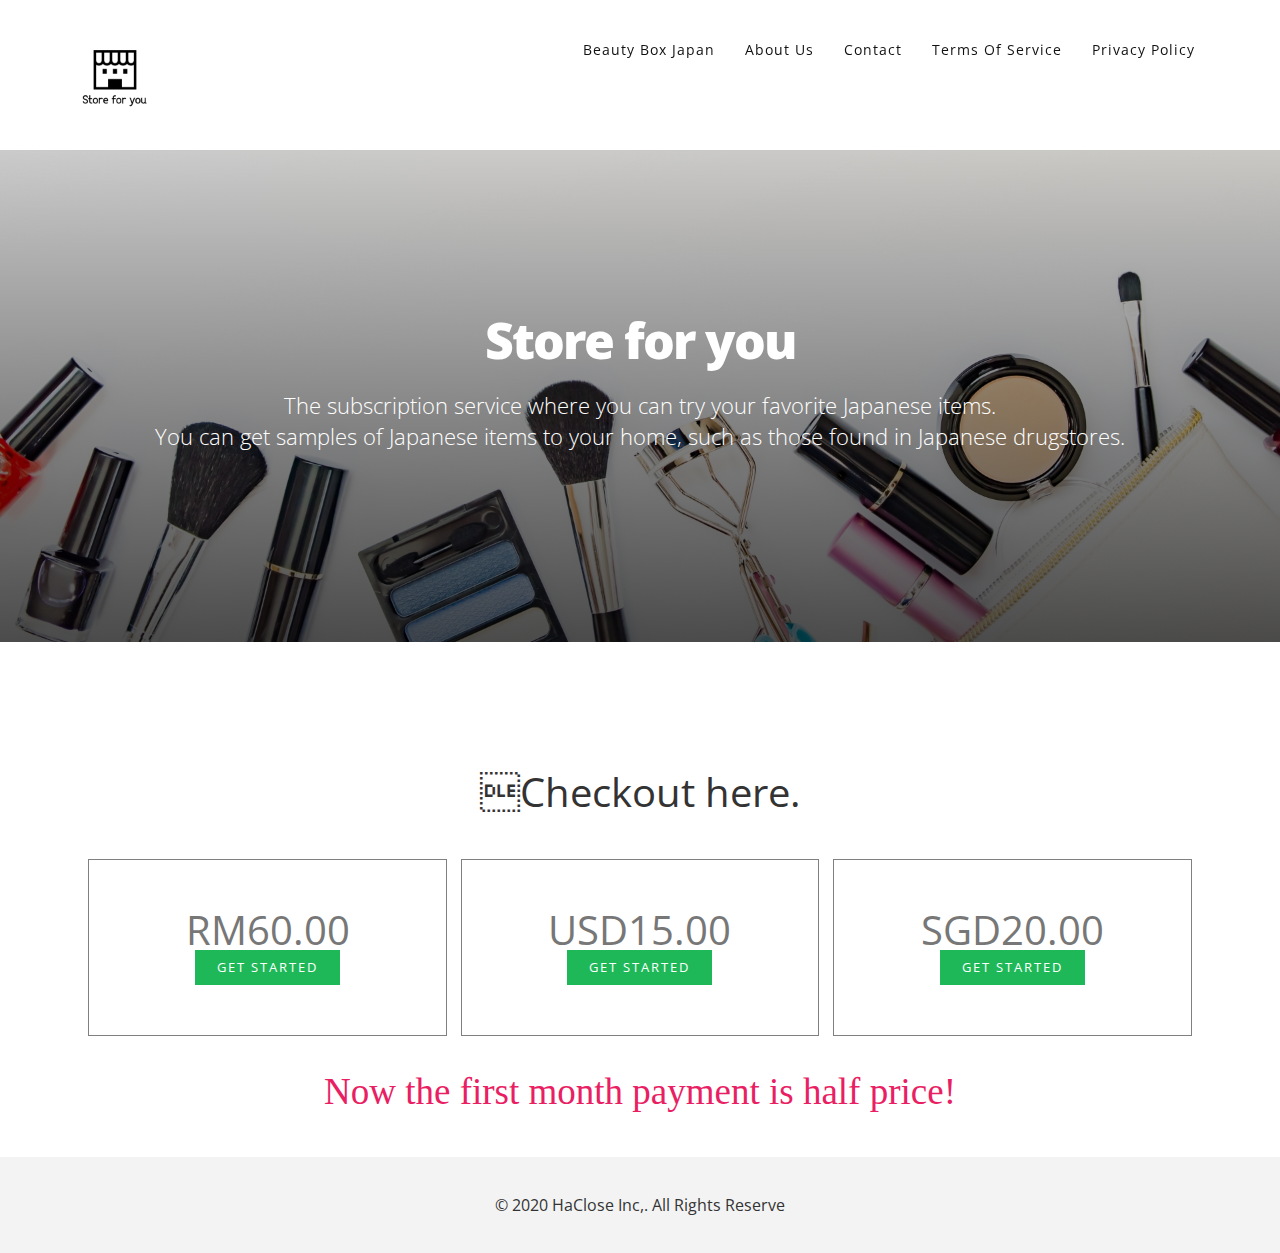
==== checkout.html @ b48dc279 "checkout.php リネームならびに不要な決済ロジック削除" ====
<!DOCTYPE html>
<html lang="en">
<head>
<meta charset="utf-8">
<title>Store for you</title>
<link rel="icon" href="images/favicon.ico" sizes="16x16">
<meta name="viewport" content="width=device-width, initial-scale=1">
<meta name="description" content="You can get samples of Japanese items you want on Store fo you monthly! We send the Japanese items, skincare , cosmetics, hair care and so on. You can start at only USD15.00. Please try!!">
<meta name="keywords" content="store for you, subscription, cosme, skin care, hair care, Japan">
<link href="css/bootstrap.min.css" rel="stylesheet" type="text/css" media="all" />
<link href="https://fonts.googleapis.com/css?family=Open%20Sans:300,400,500,600,700" rel="stylesheet" type="text/css">
<link rel="stylesheet" href="css/animate.css">
<!-- Resource style -->
<link rel="stylesheet" href="css/owl.carousel.css">
<link rel="stylesheet" href="css/owl.theme.css">
<link rel="stylesheet" href="css/ionicons.min.css">
<!-- Resource style -->
<link href="css/style.css" rel="stylesheet" type="text/css" media="all" />
<!-- Jquery and Js Plugins -->
<script type="text/javascript" src="js/jquery-2.1.1.js"></script>
<script type="text/javascript" src="js/bootstrap.min.js"></script>

<script type="text/javascript" src="js/plugins.js"></script>
<script type="text/javascript" src="js/menu.js"></script>
<script type="text/javascript" src="js/custom.js"></script>
<script src="js/jquery.subscribe.js"></script>
<script src="https://checkout.stripe.com/checkout.js"></script>

<!-- Global site tag (gtag.js) - Google Analytics -->
<script async src="https://www.googletagmanager.com/gtag/js?id=UA-109698036-4"></script>
<script>
  window.dataLayer = window.dataLayer || [];
  function gtag(){dataLayer.push(arguments);}
  gtag('js', new Date());

  gtag('config', 'UA-109698036-4');
</script>

<meta name="google-site-verification" content="akNF8z-DyNMWfZE3L6vnqFJsAGn_zvRTWECIG881DR4" />

</head>
<body>
<div class="wrapper">
  <div class="container">
    <nav class="navbar navbar-default navbar-fixed-top">
      <div class="container">
        <!-- Brand and toggle get grouped for better mobile display -->
        <div class="navbar-header page-scroll">
          <button type="button" class="navbar-toggle" data-toggle="collapse" data-target="#bs-example-navbar-collapse-1" aria-expanded="false"> <span class="sr-only">Toggle navigation</span> <span class="icon-bar"></span> <span class="icon-bar"></span> <span class="icon-bar"></span> </button>
          <a class="navbar-brand page-scroll" href="https://store4ufm.com/"><img id="mayu-logo" src="images/storeforyou_logo.jpg" width="90" height="90" alt="storeforyou" /></a> </div>
        <!-- Collect the nav links, forms, and other content for toggling -->
        <div class="collapse navbar-collapse navbar-right" id="bs-example-navbar-collapse-1">
          <ul class="nav navbar-nav">
            <li><a class="page-scroll" href="https://www.beautyboxjapan.com/">Beauty Box Japan</a></li>
            <li><a class="page-scroll" href="https://www.beautyboxjapan.com/about/">about us</a></li>
            <li><a class="page-scroll" href="https://www.beautyboxjapan.com/contact-us/">Contact</a></li>
            <li><a class="page-scroll" href="https://www.beautyboxjapan.com/store-for-you-terms-of-service/">Terms of service</a></li>
            <li><a class="page-scroll" href="https://www.beautyboxjapan.com/privacy-policy/">Privacy Policy</a></li>
          </ul>
        </div>
      </div>
    </nav>
    <!-- /.navbar-collapse -->
  </div>
  <!-- /.container-fluid -->
  <div class="main app form" id="main"><!-- Main Section-->
    <div class="hero-section">
      <!-- Tester List -->
      <!-- Subscribe Form -->
      <div class="cta-sub no-color" id="purchase">
        <div class="container">
          <div class="cta-inner">
            <div class="form wow fadeInUp" data-wow-delay="0.3s">
              <h1>
                Store for you
              </h1>
              <p>
                The subscription service where you can try your favorite Japanese items.<br>
                You can get samples of Japanese items to your home, such as those found in Japanese drugstores.
              </p>
            </div>
          </div>
        </div>
      </div>
    </div>
      <div class="content-area">
        <ul class="list-three-price">
          <h3 class="section-title">
            Checkout here.
          </h3>
          <li class="pricing">
            <h4>
              RM60.00
            </h4>
            <div class="join">
              <button class="btn btn-primary btn-action btn-fill checkout" value="myr" onclick="gtag('event', 'conversion', {'event_category': 'click', 'event_label': 'myr subscription', 'value': '0'});">Get Started</button>
            </div>
          </li>
          <li class="pricing">
            <h4>
              USD15.00
            </h4>
            <div class="join">
              <button class="btn btn-primary btn-action btn-fill checkout"  value="usd" onclick="gtag('event', 'conversion', {'event_category': 'click', 'event_label': 'usd subscription', 'value': '0'});">Get Started</button>
            </div>
          </li>
          <li class="pricing">
            <h4>
              SGD20.00
            </h4>
            <div class="join">
              <button class="btn btn-primary btn-action btn-fill checkout"  value="sgd"  onclick="gtag('event', 'conversion', {'event_category': 'click', 'event_label': 'sgd subscription', 'value': '0'});">Get Started</button>
            </div>
          </li>
        </ul>
        <div class="campaign">
          Now the first month payment is half price!
        </div>
      </div>

      </div>

      <!-- <a id="back-top" class="back-to-top page-scroll" href="#main"> <i class="ion-ios-arrow-thin-up"></i> </a>-->
  </div>
    <!-- Scroll To Top Ends-->
  <div class="footer">
    <ul class="copyright">
      © 2020 HaClose Inc,. All Rights Reserve
    </ul>
  </div>

  </div> <!-- Main Section -->
</div>
<!-- Wrapper-->
<!-- Checkout start -->
<script>

  const checkoutButtons = document.getElementsByClassName('checkout');
  let currency = [];
  let amount = [];
  let postCurrency;

  for (let i = 0; i < checkoutButtons.length; i++) {

    currency[i] = checkoutButtons[i].value;

    switch (currency[i]) {
      case 'myr':
        amount[i] = 6000;
        break;
      case 'usd':
        amount[i] = 1500;
        break;
      case 'sgd':
        amount[i] = 2000;
        break;
    }

    var handler = StripeCheckout.configure({
      key: 'pk_test_3LYqp76Baj0Z7WuetsAQEJFc',
      image: 'https://stripe.com/img/documentation/checkout/marketplace.png',
      locale: 'en',
      token: function(token) {
      // Prevent user from leaving page
      window.onbeforeunload = function() {
        return "";
      };

      // Dynamically create a form element to submit the results
      // to your backend server
      var form = document.createElement("form");
      form.setAttribute('method', "POST");
      form.setAttribute('action', "start_subscription.php");

      // Add the token ID as a hidden field to the form
      var inputToken = document.createElement("input");
      inputToken.setAttribute('type', "hidden");
      inputToken.setAttribute('name', "stripeToken");
      inputToken.setAttribute('value', token.id);
      form.appendChild(inputToken);

      // Add the email as a hidden field to the form
      var inputEmail = document.createElement("input");
      inputEmail.setAttribute('type', "hidden");
      inputEmail.setAttribute('name', "stripeEmail");
      inputEmail.setAttribute('value', token.email);
      form.appendChild(inputEmail);

      var inputCurrency = document.createElement("input");
      inputCurrency.setAttribute('type', "hidden");
      inputCurrency.setAttribute('name', "stripeCurrency");
      inputCurrency.setAttribute('value', postCurrency);
      form.appendChild(inputCurrency);

      // Finally, submit the form
      document.body.appendChild(form);

      // Artificial 1 second delay for testing
      setTimeout(function() {
        window.onbeforeunload = null;
        form.submit();
      }, 1000);
      }
    });

    checkoutButtons[i].addEventListener('click',function(e) {
      // Open Checkout with further options
      handler.open({
        name: 'Store for you',
        description: 'Subscription Service',
        panelLabel:'GET STARTED',
        currency:currency[i],
        shippingAddress:true,
        amount: amount[i]
      });
      postCurrency = currency[i];
      e.preventDefault();
    });
  }

// Close Checkout on page navigation
window.addEventListener('popstate', function() {
	handler.close();
});
</script>
<!-- Checkout end -->
</body>
</html>
---- css/style.css ----
/*

Theme Name: iLnad
Author: designstub
Author URI: http://www.designstub.com
*/



/*--------------
 * Table of Contents
--------------*/

/*-----------------
1. Reset.css
2. Helper Classes
3. Home page banner
4. Pitch Section
5. Features Section
6. Review
7. Pricing
8. Subscribe form
9. Media Queries
------------------*/


/*----- 1. Reset.css -----*/


html, body, div, span, applet, object, iframe,
h1, h2, h3, h4, h5, h6, p, blockquote, pre,
a, abbr, acronym, address, big, cite, code,
del, dfn, em, img, ins, kbd, q, s, samp,
small, strike, strong, sub, sup, tt, var,
b, u, i, center,
dl, dt, dd, ol, ul, li,
fieldset, form, label, legend,
table, caption, tbody, tfoot, thead, tr, th, td,
article, aside, canvas, details, embed,
figure, figcaption, footer, header, hgroup,
menu, nav, output, ruby, section, summary,
time, mark, audio, video {
	margin: 0;
	padding: 0;
	border: 0;
	font-size: 100%;
	font: inherit;
	vertical-align: baseline;
}
/* HTML5 display-role reset for older browsers */
article, aside, details, figcaption, figure,
footer, header, hgroup, menu, nav, section {
	display: block;
}
body {
	line-height: 1;
}
ol, ul {
	list-style: none;
}
blockquote, q {
	quotes: none;
}
blockquote:before, blockquote:after,
q:before, q:after {
	content: '';
	content: none;
}
table {
	border-collapse: collapse;
	border-spacing: 0;
}


/* --- Common Styles ---*/

h1 {
  font-size: 16px;
}

/*----- Helper Classes -----*/

html * {
  -webkit-font-smoothing: antialiased;
  -moz-osx-font-smoothing: grayscale;
}


*, *:after, *:before {
  -webkit-box-sizing: border-box;
  -moz-box-sizing: border-box;
  box-sizing: border-box;
}
/*
::-webkit-scrollbar {
	display: none;
}
*/
h1, h2, h3, h4, h5, h6 {
  font-family: Open Sans;
}

p {
	font-family: Open Sans;
}

::-moz-selection {
    color: #FFFFFF;
    background: #1eb858;
}

::selection {
    color: #FFFFFF;
    background: #1eb858;
}

.nopadding {
	padding: 0;
}

.custompadding {
	padding-left: 5px;
	padding-right: 5px;
}

.no-margin {
	margin-right: 0;
	margin-left: 0;
}

.underline {
	display: inline;
	border-bottom: 3px solid #111;
	padding-bottom: 0;
}

.after-line {
	height: 3px;
	width: 100px;
	background: #001CFF;
	margin-top: -10px;
	-webkit-transition: 0.5s;
	-moz-transition: 0.5s;
	transition: 0.5s;
}

.sup-title {
	display: inline-block;
	font-size: 1em;
	padding: 4px;
	text-transform: uppercase;
	font-weight: bold;
	color: #FFFFFF;
	background: #000000;
	margin: 0 0 20px 0;
}

#loading {
   width: 100%;
   height: 100%;
   top: 0px;
   left: 0px;
   position: fixed;
   opacity: 1;
   background-color: #F2F2F2;
   z-index: 9999;
   text-align: center;
}

#loading-image {
	display: inline;
    top: 40%;
    position: relative;
  z-index: 9999;
}

.logo {
  margin: 0 auto;
	padding: 0px 0px;
	z-index: 111;
}

.logo:hover, .logo:focus {
	text-decoration: none;
	color: #FFF;
}



/* ------ Navbar Styling Starts ----- */


.navbar {
	font-size: 14px;
  font-family: Open Sans;
	font-weight: 400;
	text-transform: capitalize;
	padding-top: 25px;
	letter-spacing: 1px;
	height: 80px;
	-webkit-transition: all 0.6s;
	-moz-transition: all 0.6s;
	-o-transition: all 0.6s;
	transition: all 0.6s;
	-webkit-backface-visibility: hidden;
}

.navbar-default {
  transition: all 0.6s ease;
	border-color: transparent;
  background-color: transparent;
}

.navbar-default .navbar-toggle {
  border-radius: 0px;
  border-color: transparent;
}

.navbar-default .navbar-toggle:hover {
  background-color: transparent;
}

.navbar-default .navbar-toggle:focus {
  background-color: transparent;
}

.navbar-default .navbar-toggle .icon-bar {
  background-color: #111111;
}

.navbar-default .navbar-brand .navbar-toggle .collapsed {
    padding: 4px 6px;
    font-size: 14px;
    color: #111111;
  }

.navbar-default .navbar-brand {
	padding-top: 5px;
	color: #111111;
	-webkit-transition: 200ms;
	-moz-transition: 200ms;
	-o-transition: 200ms;
	transition: 200ms;
}

.navbar-default .navbar-brand:hover {
  transition: 1s;
}

.navbar-default .navbar-nav > li > a {
  color: #111111;
  -webkit-transition: all 0.5s;
	-moz-transition: all 0.5;
  transition: all 0.5s;
}

.navbar-default .navbar-nav > li > a:hover {
  color: #A1A1A1;
}

.navbar-default .navbar-nav > .active > a {
  background: transparent;
  color: #222222;
  }


.navbar-default .navbar-nav > .active > a:hover {
    background: transparent;
    color: #333333;
}

.navbar-default .navbar-nav > .active > a:focus {
	background: transparent;
  color: #111111;
}

.navbar-default .navbar-collapse {
	border-color: transparent;
  background-color: transparent;
}

.navbar-default .navbar-nav .open .dropdown-toggle {
  color: #111111;
}

.navbar-default .nav-white > li > a {
	color: #FFFFFF;
}

.navbar-default .nav-white > li > a:hover {
	color: #999999;
}

.navbar-default .navbar-brand.nav-white {
	padding-top: 15px;
	color: #FFFFFF;
	font-size: 21px;
	letter-spacing: 1px;
	-webkit-transition: 200ms;
	-moz-transition: 200ms;
	-o-transition: 200ms;
	transition: 200ms;
}

/*---------- Media Queries ---------*/

@media only screen and (max-width: 767px) {

	.navbar {
		padding-top: 5px;
		height: 60px;
	}

  .navbar-default {
    border: 0px;
    background-color: transparent;
  }

	.navbar-default .navbar-collapse {
		text-align: center;
		border-color: transparent;
	  background-color: #FFFFFF;
	}

  .navbar-default .navbar-collapse {
    border: 0;
    border-color: transparent;
  }

  .navbar-default .navbar-nav > li> a {
    color: #222222;
		margin-top: 10px;
  }

	.navbar-default .navbar-nav > li> a:hover {
		color: #222222;
	}

  .navbar-default .navbar-brand {
    color: #FFFFFF;
		padding: 16px 15px !important;
  }

	.navbar-default .navbar-brand.nav-white {
		color: #FFFFFF;
	}

  .navbar-default .navbar-toggle .icon-bar {
    background-color: #111111;
  }
}

@media only screen and (min-width: 240px) {


.navbar.past-main {
	font-size: 14px;
	padding-top: 5px;
	height: 60px;
	background-color: rgba(255, 255, 255, 0.99);
	-webkit-transition: all 0.6s;
	-moz-transition: all 0.6s;
	-o-transition: all 0.6s;
	transition: all 0.6s;
}

.navbar-default.past-main .navbar-brand {
	color: #111111;
}

.navbar-default.past-main .navbar-toggle .icon-bar {
	background-color: #111111;
}

.navbar-default.past-main .navbar-nav > li > a {
  color: #222222;
  -webkit-transition: color 0.5s;
  transition: color 0.5s;
}

.navbar-default.past-main .navbar-nav > li > a:hover {
  color: #111111;
}

.navbar-default.past-main .navbar-nav > .active > a {
  background: transparent;
  color: #5924EC;
  }


.navbar-default.past-main .navbar-nav > .active > a:hover {
    background: transparent;
    color: #222222;
}

.navbar-default.past-main .navbar-nav > .active > a:focus {
	background: transparent;
  color: #222222;
}

}

.navbar-default .nav-white .navbar-toggle .icon-bar {
	background-color: #FFFFFF;
}

.navbar-default.past-main .nav-white .navbar-toggle .icon-bar {
	background-color: #111111;
}

/* ------------------------------------------------------
-------------- Main Section Styling Starts --------------
--------------------------------------------------------*/


#main {
  height: 100%;
}


/* ----- Hero Section Styling Starts ----- */

.hero-section {
	height: 100%;
	background: #FFFFFF;
	padding: 150px 0 0 0;
}

.hero-content {
	padding: 100px 0 100px 0;
	overflow: hidden;
}

.hero-content h1 {
	font-size: 34px;
	font-weight: 400;
	color: #262626;
	line-height: 1.2;
	letter-spacing: -1px;
	margin: 0 0 20px 0;
}

.hero-content p {
	font-family: Open Sans;
	font-size: 14px;
	color: #A1A1A1;
	font-weight: 400;
	line-height: 1.5;
	margin: 0 0 25px 0;
}


.btn-action {
 font-family: Open Sans;
 background-color: #1eb858;
 border: 1px solid #1eb858;
 border-radius: 0;
 color: #FFFFFF;
 font-size: 13px;
 font-weight: 400;
 letter-spacing: 2px;
 line-height: 1;
 padding: 10px 21px;
 text-transform: uppercase;
 outline: none;
 -webkit-transition: 200ms;
 -moz-transition: 200ms;
 -o-transition: 200ms;
 transition: 200ms;
}

.btn-action:hover, .btn-action:focus,
.btn-action:active, .btn-action:active:focus {
 background: transparent;
 outline: none;
 color: #1eb858;
 background: transparent;
 border-color: #1eb858;
}


.product .btn-action {
 background-color: transparent;
 border: 1px solid #82714a;
 color: #82714a;
}

.product .btn-action:hover, .product  .btn-action:focus {
 background: #92714A;
 color: #FFFFFF;
 border-color: #82714A;
}


/* ----------- App Home ---------*/

.software .hero-section {
	padding: 100px 0 0 0;
	background: #F9F9F9;
}

.software .hero-content h1 {
	font-size: 34px;
	font-weight: 600;
	color: #444444;
	margin: 0 0 20px 0;
}


.software .btn-action {
font-family: Arial;
 background-color: #3f51b5;
 border: 1px solid #3f51b5;
 border-radius: 50px;
 color: #FFFFFF;
 font-size: 13px;
 font-weight: 600;
 letter-spacing: 2px;
 line-height: 1;
 padding: 12px 24px;
 text-transform: uppercase;
 outline: none;
 -webkit-transition: 200ms;
 -moz-transition: 200ms;
 -o-transition: 200ms;
 transition: 200ms;
}

.software .btn-action:hover, .software .btn-action:focus,
.software .btn-action:active, .software .btn-action:active:focus {
 background: transparent;
 outline: none;
 color: #3f51b5;
 background: transparent;
 border-color: #3f51b5;
}

.software .hero-section img {
	margin: 0 auto;
}



/*---------------- Form Home Styling ------------------- */

.form .hero-section {
	background: #ffffff;
	background-size: cover;
	padding: 150px 0 0 0;
}

.form .hero-content {
	padding: 50px 0 50px 0;
	overflow: hidden;
}

.form img {
	margin: 0 auto;
}


.form .hero-content h1 {
	font-size: 34px;
	font-weight: 700;
	color: #222222;
	line-height: 1.2;
	letter-spacing: -1px;
	margin: 0 0 20px 0;
}

.form .hero-content p {
	font-family: Open Sans;
	font-size: 14px;
	color: #A1A1A1;
	font-weight: 400;
	line-height: 1.5;
	margin: 0 0 25px 0;
}

.form .sub-form {
	padding: 30px 0 0 0;
	text-align: left;
}


.form .subscribe-form .submit-button {
  font-size: 0.9em;
  height: 40px;
  border: 2px solid;
  border-radius: 0 5px 5px 0;
  margin: 0;
  padding: 0 25px 0 25px;
	border-color: #1eb858;
  background-color: #1eb858;
  color: #FFFFFF;
	box-shadow: 0 0 1px transparent;
  outline: none;
	-webkit-transition: 500ms;
	-moz-transition: 500ms;
	transition: 500ms;
}

.form .subscribe-form .submit-button:hover {
  border-color: #1a9e4c;
    background-color: #1a9e4c;
  -webkit-transition: 500ms;
	-moz-transition: 500ms;
  transition: 500ms;
}

.form .btn-action {
	background: #1eb858;
	border-color: #1eb858;
	color: #FFFFFF;
}

.form .btn-action:hover {
	background: transparent;
	border-color: #1eb858;
	color: #1eb858;
}


/*-----------------------------------------------------
-------------- Image Bg Styling Starts ----------------
------------------------------------------------------*/


.image-bg .hero-section {
	background: linear-gradient(to right, rgba(0, 0, 0, 0.5), rgba(0, 0, 0, 0.2)), url(../images/brand-image.jpg) no-repeat center center;
	background-size: cover;
	padding: 150px 0 100px 0;
}

.image-bg .hero-content h1 {
	font-weight: 600;
	color: #FFFFFF;
}

.image-bg .hero-content p {
	color: #FFFFFF;
}

/* ------------ Signup Hero Section ------------ */

.signup .hero-section {
	background: linear-gradient(to right, rgba(0, 0, 0, 0.9), rgba(0, 0, 0, 0.7)), url(../images/app_bg.jpg) no-repeat center center;
	background-size: cover;
	padding: 150px 0 100px 0;
}

.signup .hero-content {
	padding: 50px 0 100px 0;
}

.signup .hero-content h1 {
	font-size: 34px;
	font-weight: 600;
	color: #FFFFFF;
	line-height: 1.2;
	letter-spacing: 0;
}

.signup .hero-content p {
	color: #FFFFFF;
}

.signup-form {
	padding: 25px 25px 30px 25px;
	background: #1eb858;
	-moz-border-radius: 0 0 4px 4px; -webkit-border-radius: 0 0 4px 4px; border-radius: 0 0 4px 4px;
	text-align: left;
}

.signup-form h1 {
	font-weight: 600;
	font-size: 24px;
	color: #FFFFFF;
	letter-spacing: 0;
	line-height: 1.4;
	text-transform: capitalize;
	text-align: center;
	margin: 20px 0 30px 0;
}

.signup-form form textarea {
	height: 100px;
}

.signup-form form .input-error {
	border-color: #19b9e7;
}

.signup-form p {
	font-family: Open Sans;
	font-size: 12px;
	color: #DDDDDD;
	margin: 25px 0 10px 0;
}

.form-group {
	margin-bottom: 20px;
}


.signup .btn-action.btn-round {
	background: #1eb858;
	border-color: #1eb858;
	color: #FFFFFF;
	font-size: 15px;
	padding: 12px 24px;
	font-weight: 600;
	text-transform: capitalize;
	border: 2px solid #1eb858;
	border-radius: 30px;
}

.signup .btn-action.btn-round:hover, .signup .btn-action.btn-round:focus {
	background: transparent;
	color: #1eb858;
	border-color: #1eb858;
}


.signup .btn-action {
	background: #1eb858;
	border-color: #1eb858;
	color: #FFFFFF;
}

.signup .btn-action:hover {
	background: transparent;
	border-color: #1eb858;
	color: #1eb858;
}



input[type="text"],
textarea,
textarea.form-control {
	height: 45px;
    margin: 0;
    padding: 0 20px;
    vertical-align: middle;
    background: #F8F8F8;
    border: 1px solid #DDDDDD;
    font-family: 'Open Sans', sans-serif;
    font-size: 16px;
    font-weight: 300;
    line-height: 50px;
    color: #888888;
    -moz-border-radius: 0; -webkit-border-radius: 0; border-radius: 0;
    -moz-box-shadow: none; -webkit-box-shadow: none; box-shadow: none;
    -o-transition: all .3s; -moz-transition: all .3s; -webkit-transition: all .3s; -ms-transition: all .3s; transition: all .3s;
}

textarea,
textarea.form-control {
	padding-top: 10px;
	padding-bottom: 10px;
	line-height: 30px;
}

input[type="text"]:focus,
textarea:focus,
textarea.form-control:focus {
	outline: 0;
	background: #FFFFFF;
    border: 1px solid #111;
    -moz-box-shadow: none; -webkit-box-shadow: none; box-shadow: none;
}

input[type="text"]:-moz-placeholder, textarea:-moz-placeholder, textarea.form-control:-moz-placeholder { color: #888; }
input[type="text"]:-ms-input-placeholder, textarea:-ms-input-placeholder, textarea.form-control:-ms-input-placeholder { color: #888; }
input[type="text"]::-webkit-input-placeholder, textarea::-webkit-input-placeholder, textarea.form-control::-webkit-input-placeholder { color: #888; }



.signup-form button.btn {
	height: 45px;
    margin: 0;
    padding: 0 20px;
    vertical-align: middle;
    background: #111111;
    border: 0;
    font-family: 'Open Sans', sans-serif;
    font-size: 16px;
    font-weight: 400;
    line-height: 45px;
    color: #FFFFFF;
		text-transform: uppercase;
    -moz-border-radius: 4px; -webkit-border-radius: 4px; border-radius: 4px;
    text-shadow: none;
    -moz-box-shadow: none; -webkit-box-shadow: none; box-shadow: none;
    -o-transition: all .3s; -moz-transition: all .3s; -webkit-transition: all .3s; -ms-transition: all .3s; transition: all .3s;
}

.signup-form button.btn:hover {
	 opacity: 0.6; color: #FFFFFF;
 }

.signup-form button.btn:active {
	 outline: 0;
	 opacity: 0.6;
	 color: #FFFFFF;
	 -moz-box-shadow: none;
	 -webkit-box-shadow: none;
	 box-shadow: none;
 }

.signup-form button.btn:focus {
	outline: 0;
	opacity: 0.6;
	background: #19b9e7;
	color: #fff;
}

.signup-form button.btn:active:focus, button.btn.active:focus {
	outline: 0;
	opacity: 0.6;
	background: #19b9e7;
	color: #fff;
}

@media only screen and (max-width: 991px) {
	.signup-form {
		max-width: 500px;
		margin: 0 auto;
	}
}


/*-------------------------------------------------------
---------------- Slider Section Styling -----------------
--------------------------------------------------------*/

.slider-pro .sp-slide {
	background: #222222;
}

.slider-pro h2.sp-layer {
	font-size: 44px !important;
	color: #111111;
	font-weight: bold;
	letter-spacing: -1px;
	line-height: 1.3;
	text-align: left;
}

.slider-pro p.sp-layer {
	font-size: 16px;
	color: #A1A1A1;
	line-height: 1.4;
}

.slider-pro a {
	text-decoration: none;
	color: #444444;
	-webkit-transition: 0.5s !important;
	-moz-transition: 0.5s !important;
	transition: 0.5s !important;
}

.slider-pro .link-color {
	text-decoration: none;
	color: #111;
	-webkit-transition: 0.5s !important;
	-moz-transition: 0.5s !important;
	transition: 0.5s !important;
}

.slider-pro a:hover {
	color: #999999;
}



@media only screen and (max-width: 768px) {

	.slider-pro h2.sp-layer {
		font-size: 34px !important;

	}
}


/* -----------------------------------------------------
--------------- App Home Styling starts ----------------
--------------------------------------------------------*/


.app .hero-section {
	padding: 50px 0 0 0;
}

.app .hero-content {
	padding: 100px 0 0 0;
}

.app img {
	margin: 0 auto;
}


.app-info h1 {
  font-size: 34px;
  font-weight: 600;
  color: #404040;
  margin-top: 30px !important;
}

.app-info h4 {
  font-family: Open Sans;
  font-size: 16px;
  font-weight: 300;
  color:  #3C4B5D;
	line-height: 1.4;
  margin-top: 20px;
}

.app-info i {
	margin-top: 15px;
	display: inline-block;
}

.app-info span {
  font-family: Open Sans;
  font-size: 12px;
  font-weight: 400;
  color: #222222;
}

.app-info .ion {
  font-size: 1em;
  color: #ff8000;
}

.download-buttons {
  margin-top: 25px;
  margin-bottom: 25px;
}

.download-buttons img {
	margin-left: 5px;
	margin-right: 5px;
}


.app .btn-action {
	color: #FFFFFF;
	background: #1eb858;
	border-color: #1eb858;
}

.app .btn-action:hover {
	color: #1eb858;
	background: transparent;
	border-color: #1eb858;
}



/*----------------------------------------------------
-------------- Split Home Coming Soon ----------------
-----------------------------------------------------*/


.cs-main .left-section {
		background-color: #F2F2F2;
		position: absolute;
    left: 0;
		right: 0;
		top: 0;
		bottom: 0;
    width: 50%;
		height: 100%;
		overflow: hidden;
    z-index: 1;
}

.cs-main .right-section {
    position: absolute;
    right: 0;
    top: 0;
    bottom: 0;
		padding: 0 20px 0 20px;
		width: 50%;
		height: 100%;
    background: #FFFFFF;
    z-index: 99;
    overflow: hidden;
    overflow-y: auto;
}

.cs-main .hero-section {
	padding: 120px 0 0 0;
	background: #FFFFFF !important;
}

.cs-main .hero-content {
	padding: 50px 0 0 0;
}

.cs-main .app-info h1 {
	font-weight: 600;
	font-size: 42px;
}

.cs-main .left-section {
	background: linear-gradient(rgba(0, 0, 0, 0), rgba(0, 0, 0, 0)), url(../images/split-bg.jpg) no-repeat center center;
	background-size: cover;
}


@media only screen and (max-width : 801px) {

	 .cs-main .right-section{
			position: relative;
			width: 100%;
	}

	.cs-main .hero-section {
		padding: 50px 0 0 0;
	}


	 .cs-main .left-section{
			position: relative;
			width: 100%;
			min-height: 100vh;
	}
}




/*-------------------------------------------------
----------- About Section Styling Starts ----------
--------------------------------------------------*/

.about {
	padding: 100px 0 100px 0;
	background: #F1F1F1;
}

.about-content {
	max-width: 800px;
	margin: 0 auto;
}

.about-content h2 {
	font-family: 'Josefin Sans';
	font-size: 24px;
	line-height: 1.2;
	color: #111111;
}

.about-content h3 {
	font-family: 'Josefin Sans';
	font-size: 21px;
	font-weight: bold;
	line-height: 1;
	letter-spacing: 1px;
	text-transform: capitalize;
	color: #111111;
	margin: 50px 0 0 0;
}



/* ----- Client Sectiion Styling ----- */

.client-section {
	background-color: #1eb858;
	padding: 5px 0 0 0;
}

.clients .single {
	padding: 25px 0 25px 0;
}

.clients .single img {
	-webkit-filter: grayscale(100%);
    filter: grayscale(100%);
		opacity: 0.6;
}


/*----------------------------------------------------
----------- Pitch Section Styling Starts ----------
-----------------------------------------------------*/


.pitch {
	padding: 100px 0 100px 0;
	background: #F2F2F2;
}

.pitch-intro {
	max-width: 600px;
	margin: 0 auto;
	padding: 0 0 100px 0;
}

.pitch-intro h1 {
	font-size: 37px;
	font-weight: 900;
	line-height: 1.2;
	letter-spacing: -2px;
	color: #454545;
	margin: 0 0 30px 0;
}


.pitch-intro p {
	font-family: 'Open Sans';
	font-size: 14px;
	line-height: 1.5;
	color: #A1A1A1;
	letter-spacing: 0;
}

.pitch-icon {
	margin: 0 0 10px 0;
	background: #1eb858;
	width: 60px;
	height: 60px;
	display: inline-block;
	border-radius: 50%;
}

.pitch-icon i {
	font-size: 34px;
	color: #FFFFFF;
	position: absolute;
	left: 0;
	right: 0;
	top: 13px;
}

.pitch-content {
	padding: 10px 0 50px 0;
}

.pitch-content h1 {
	font-size: 21px;
	font-weight: 600;
	line-height: 1.2;
	letter-spacing: 0;
	color: #454545;
	margin: 0 0 10px 0;
}

.pitch-content p {
	font-family: 'Open Sans';
	font-size: 14px;
	line-height: 1.5;
	color: #A1A1A1;
	letter-spacing: 0;
}

/*----------------------------------------------------
----------- Features Icon Styling Starts -------------
-----------------------------------------------------*/

.icon-features {
	padding: 100px 0 0 0;
}

.icon-features-intro {
	padding: 0 0 50px 0;
}

.icon-features-intro h1 {
	font-size: 34px;
	font-weight: 600;
	letter-spacing: -1px;
	margin: 0 0 10px 0;
	text-align: center;
}

.icon-features-intro p {
	font-size: 16px;
	color: #A1A1A1;
	text-align: center;
	margin: 0 0 30px 0;
}

.f-single {
	position: relative;
	padding: 10px 0 80px 0;
}

.f-icon i {
	font-size: 54px;
	font-weight: bold;
	position: absolute;
	left: 0;
}

.f-content {
	padding-left: 80px;
}

.f-content h2 {
	font-size: 21px;
	font-weight: 400;
	margin: 0 0 10px 0;
}

.f-content p {
	font-family: 'Open Sans';
	font-size: 14px;
	font-weight: 300;
	color: #4D4D4D;
	line-height: 1.5;
	text-align: left;
}



/*----------------------------------------------------
----------- Features Section Styling Starts ----------
-----------------------------------------------------*/


.features {
	padding: 25px 0 25px 0;
}

.features-inner {
	width: 100%;
}

.features .features-list {
	padding: 20px 0 0 0;
	text-align: center;
}

.features .features-list h1 {
	font-size: 26px;
	font-weight: 400;
	line-height: 1;
	color: #222222;
	margin: 0 0 30px 0;
}

.features .features-list ul {
	list-style-type: circle;
	padding-left: 20px;
	text-align: center;
}


.features .features-list ul li {
	display: block;
	margin: 0 0 15px 0;
	font-family: 'Josefin Sans';
	font-size: 16px;
	line-height: 1.2;
	color: #A1A1A1;
}

/* ----- App Features List ----- */

.software .features {
	padding: 100px 0 100px 0;
}

.software .features .features-list h1 {
	font-size: 26px;
	font-weight: 600;
	letter-spacing: -1px;
	line-height: 1.2;
	color: #222222;
	margin: 20px 0 20px 0;
}

.software .features-list p {
	margin: 0 0 25px 0;
	font-family: 'Josefin Sans';
	font-size: 18px;
	line-height: 1.2;
	color: #A1A1A1;
}

.software .features .features-list ul {
	list-style-type: disc;
	padding-left: 20px;
}


.software .features .features-list ul li {
	font-family: Open Sans;
	display: block;
	font-size: 13px;
	margin: 0 0 15px 0;
	color: #A1A1A1;
}


/* --------------- Feature Sub ------------ */

.feature-sub .sub-inner h1 {
	font-size: 27px;
	font-weight: 500;
	line-height: 1.5;
	color: #FFFFFF;
	margin: 0 0 30px 0;
}

.feature-sub .sub-inner .btn-action {
	color: #FFFFFF;
	background: #1eb858;
	border-color: #1eb858;
}

.feature-sub .sub-inner .btn-action:hover {
	color: #1eb858;
	background: transparent;
	border-color: #1eb858;
}

.feature-sub {
	background: linear-gradient(to right, rgba(0, 0, 0, 0.2), rgba(0, 0, 0, 0.6)), url(../images/brand-image.jpg) no-repeat center center;
	background-size: cover;
	padding: 150px 0 150px 0;
}

.sub-inner {
	padding:0 10% 0 10%;
	text-align:center;
	float: left;
}

/* --------- App Features Sub ------- */


.software .feature-sub {
	background: linear-gradient(to right, rgba(0, 0, 0, 0.1), rgba(0, 0, 0, 0.99)), url(../images/app_bg1.jpg);
	background-repeat: no-repeat;
	background-position: center;
	background-size: cover;
	padding: 150px 0 150px 0;
}

.software .feature-sub .sub-inner h1 {
	font-family: 'Josefin Sans';
	font-size: 34px;
	font-weight: 300;
	line-height: 1.1;
	color: #FFF;
	margin: 0 0 30px 0;
}


/*  --------------------------------------------------
------------- Reviews Section Styling ----------------
-----------------------------------------------------*/

.app-features {
	background: #FFFFFF;
	padding: 100px 0 100px 0;
}

.app-features h1 {
	font-size: 37px;
	font-weight: 900;
	margin: 0 0 10px 0;
}

.app-features p {
	font-size: 16px;
	font-weight: 400;
	color: #A1A1A1;
	line-height: 1.4;
	margin: 10px 0 50px 0;
}


.app-features img {
	 margin: 0 auto;
}

.app-features .features-left, .app-features .features-right {
	padding: 50px 0 0 0;
}

.app-features .icon {
	margin-top: 10px;
	margin-bottom: 20px;
}

.app-features .icon i {
	font-size: 72px;
	color: #1eb858;
}


.app-features .feature-single {
	margin-left: 0;
	margin-bottom: 50px;
}


.app-features .feature-single h1 {
	font-size: 15px;
	font-weight: 600;
	color: #222222;
	margin: 0 0 10px 0;
	letter-spacing: 1px;
	text-transform:uppercase;
}

.app-features .feature-single p {
	font-size: 14px;
	color: #A1A1A1;
	line-height: 1.4;
	margin: 10px 0 0 0;
}


/*-------------------------------------------------------
------------- Split Features Section Styling ------------
--------------------------------------------------------*/

.split-features {
	background: #F9F9F9;
	padding: 50px 0 50px 0;
	overflow: hidden;
}

.signup .split-features {
	background: #F2F2F2;
}

.split-image img {
	margin: 0 auto;
}

.split-content {
	padding: 20px;
	text-align: center;
}

.split-content h1 {
	font-size: 37px;
	font-weight: 900;
	letter-spacing: -2px;
	margin: 0 0 20px 0;
}

.split-content p {
	font-size: 16px;
	line-height: 1.4;
	color: #A1A1A1;
	letter-spacing: 0;
}

.split-content ul {
	list-style-type: disc;
	display: inline-block;
	margin: 30px 0 0 0;
}

.split-content ul li {
	font-family: Open Sans;
	font-size: 16px;
	letter-spacing: 0;
	margin-bottom: 15px;
	margin-left: 15px;
	color: #A1A1A1;
}

.split-features2 {
	background: #FFFFFF;
	padding: 50px 0 50px 0;
	overflow: hidden;
}

.second {
padding: 120px 10px 50px 350px;
}

/*  --------------------------------------------------
------------- Reviews Section Styling ----------------
-----------------------------------------------------*/

.review-section {
	padding: 150px 0 150px 0;
	text-align: center;
	background: #F4F4F4;
}


.reviews {
  width: 100%;
}


.review-single img {
  width:80px;
	height:80px;
}

.review-text h3 {
	font-family: Open Sans;
  font-size: 16px;
	font-weight: 300;
	letter-spacing: 0;
	line-height: 1.5;
  color: #000000;
}

.review-text .ion {
	display: inline-block;
	margin-top: 20px;
  font-size: 14px;
  color: #ff8000;
}

.review-text p {
  font-family: Open Sans;
  font-size: 14px;
	font-weight: 300;
  padding: 20px 10px 20px 10px;
	letter-spacing: 1px;
	line-height: 1.5;
  color: #A1A1A1;
}




/*  --------------------------------------------------
------------- Pricing Section Styling ----------------
-----------------------------------------------------*/


.pricing {
	padding: 50px 0 50px 0;
	width: 30%;
  display: inline-grid;
  text-align: center;
  border: solid 0.5px gray;
  margin: 17px;
}

.pricing-content {
	padding: 60px 0 0 0;
	text-align: center;
}

.pricing h1 {
	font-size: 28px;
	font-weight: 400;
	letter-spacing: -1px;
	line-height: 1.2;
}

.pricing h4 {
	font-size: 40px;
	font-weight: 400;
	color: #777;
}

.pricing p {
	font-family: 'Open Sans';
	font-size: 14px;
	font-weight: 400;
	color: #444444;
	line-height: 1.4;
}

.pricing .btn-buy {
	padding: 40px 0 20px 0;
}

.pricing .btn-buy img {
	display: inline;
}

.pricing .price-tag h2 {
	font-family: 'Josefin Sans';
	font-size: 24px;
	font-weight: 400;
	color: #A1A1A1;
	margin: 0 0 20px 0;
}




/* ----- Pricing Tables Styling Starts ----- */

.pricing-section {
	width: 100%;
	height: 100%;
	padding-top: 100px;
	padding-bottom: 100px;
	background: #FFFFFF;
}

.pricing-intro {
	padding-bottom: 30px;
}

.pricing-intro h1 {
	font-size: 28px;
	color: #111111;
	font-weight: 600;
	line-height: 1.4;
}


.pricing-intro p {
	font-size: 15px;
	color: #303030;
	font-weight: 300;
	line-height: 1.4;
	letter-spacing: 1px;
	margin-top: 10px;
	margin-bottom: 50px;
}

.pricing-section .table-left, .pricing-section .table-right {
	padding: 20px 20px 50px 20px;
	margin: 0 auto;
	margin-bottom: 30px;
	background-color: #FFFFFF;
	box-shadow: 0px 0px 80px 0px rgba(0,0,0,.1);
	border: transparent;
	max-width: 400px;
}

.table-left .icon, .table-right .icon {
	padding: 50px 50px 40px 50px;
}

.table-left .icon, .table-right .icon {
	font-size:60px;
	margin: 0 auto;
	color:#1eb858;
}

.table-left .pricing-details span, .table-right .pricing-details span {
	display: inline-block;
	font-family: Open Sans;
	font-size: 28px;
	font-weight: 400;
	color: #808080;
	margin-bottom: 20px;
}

.table-left .pricing-details h2, .table-right .pricing-details h2 {
	font-size: 18px;
	font-weight: 600;
	color: #505050;
	margin-bottom: 30px;
}

.table-left .pricing-details p, .table-right .pricing-details p {
	font-family: Open Sans;
	font-size: 14px;
	font-weight: 300;
	color: #505050;
	letter-spacing: 1px;
	line-height: 1.4;
}

.table-left .pricing-details ul, .table-right .pricing-details ul {
	margin-top: 30px;
	margin-bottom: 50px;
}


.table-left .pricing-details li, .table-right .pricing-details li {
	font-family: Open Sans;
	font-size: 14px;
	font-weight: 400;
	color: #505050;
	line-height: 1.4;
	margin-bottom: 10px;
}

.pricing-section .table-left:hover, .pricing-section .table-right:hover {
	box-shadow: 0 0 20px 0 rgba(0, 0, 0, 0.1);
	-webkit-transition: 0.3s;
	-moz-transition: 0.3s;
	-o-transition: 0.3s;
	transition: 0.3s;
}

.pricing-section .table-left, .pricing-section .table-right {
	margin-top: 20px;
}

.pricing-section .table-center {
	margin-top: 0;
}

/* ----- Pricing Section Styling Ends ----- */




/* ----- Counter Section Styling Starts -----*/

.counter-section {
 width: 100%;
 padding-top: 50px;
 padding-bottom: 50px;
 background: #F1F1F1;
}

.counter-section h3  {
	font-size: 28px;
	font-weight: 400;
	color: #222222;
}

.counter-icon {
  padding: 15px;
}

.counter-icon i {
  font-size: 48px;
  color: #1eb858;
}

.counter-text {
	margin-top: 10px;
  margin-bottom: 20px;
}

.counter-text h4 {
  font-size: 16px;
  font-weight: 400;
  padding: 0.5em;
  color: #222222;
}

/* -------- Counter Section Styling Ends --------- */




/* ----- CTA Section Styling Starts ----- */



.cta-sub {
	padding-top: 150px;
	padding-bottom: 150px;
	background: linear-gradient(rgba(0, 0, 0, 0.2), rgba(0, 0, 0, 0.7)), url(../images/top.jpg) no-repeat bottom;
	background-size: cover;
}

.cta-inner {
	text-align:center;
	float: none;
}

.cta-sub .cta-inner h1 {
	font-size: 50px;
	color: #FFFFFF;
	font-weight: 900;
	line-height: 1.2;
	margin-top: 10px;
	margin-bottom: 0;
	letter-spacing:-2px;
}

.cta-sub .cta-inner p {
	font-family: Open Sans;
	font-size: 22px;
	color: #FFFFFF;
	font-weight: 300;
	line-height: 1.4;
	margin-top: 20px;
	margin-bottom: 40px;
}

.subscribe-form {
	text-align: left;
}
.center-form {
	text-align: center;
}

.subscribe-form .mail {
 background-color: #F9F9F9;
 border: none;
 border-radius: 5px 0 0 5px;
 outline: none;
 height: 40px;
 padding: 0 130px 0 20px;
 box-shadow: none;
 -webkit-box-sizing: content-box;
 -moz-box-sizing: content-box;
 box-sizing: content-box;
 transition: all .3s;
}


.subscribe-form input {
  color: #222222;
  font-family: Open Sans;
  padding: 0;
  font-size: 0.9em;
}

.subscribe-form .submit-button {
  font-size: 0.9em;
  height: 40px;
  border: 2px solid;
  border-radius: 0 5px 5px 0;
  margin: 0;
  padding: 0 25px 0 25px;
	border-color: #FFFFFF;
  background-color: #927f54;
  color: #FFFFFF;
	box-shadow: 0 0 1px transparent;
  outline: none;
	-webkit-transition: 500ms;
	-moz-transition: 500ms;
	transition: 500ms;
}

.subscribe-form .submit-button:hover {
  border-color: #927f54;
  -webkit-transition: 500ms;
	-moz-transition: 500ms;
  transition: 500ms;
}

.product .subscribe-form .submit-button {
	border-color: #FFFFFF;
  background-color: #927f54;
}

.product .subscribe-form .submit-button:hover {
  border-color: #927f54;
}


.error_message {
	color:#fc6e51;
	font-family: Open Sans;
	padding-bottom:15px;
	font-size:13px;
	line-height:30px;
}
#success_page {
	color:#9ce726;
	font-family: Open Sans;
	padding-bottom:10px;
	font-size:12px;
}
#success_page h3 {
	font-size:17px;
	font-weight:400px;
	color:#4ab217;
}
#success_page p {
	font-size:12px;
	font-weight:400px;
	color:#b3b3b3;
}

/* ----- CTA Section Styling Ends ----- */




/* ------- Footer Section Styling Starts ------- */


.footer {
	font-family:"Open Sans";
  background-color: #F3F3F3;
  width: 100%;
  height: 100%;
	overflow: hidden;
	padding-top: 40px;
	padding-bottom: 40px;
	margin-top: 40px;
}

.contact {
	text-align: left;
}

.contact i {
	font-size: 42px;
	color: #1eb858;
	text-align: left;
}

.contact h1 {

	font-size: 21px;
	font-weight: 400;
	color: #1eb858;
	margin: 10px 0 10px 0;
	text-align: left;
}

.contact p {

	font-size: 14px !important;
	font-weight: 400;
	color: #111111;
	line-height: 1.3;
	margin: 10px 0 20px 0 !important;
	text-align: left;
}

.contact a {

	font-size: 18px;
	font-weight: 400;
	color: #1eb858;
	text-decoration: none;
	display: inline-block;
}



.footer img {
	margin-bottom: 20px;
}

.footer-menu ul {
	list-style-type: none;
}

.footer-menu li {
	display: inline;
	line-height: 2;
	font-family: Open Sans;
	font-size: 14px;
	padding-right: 15px;
	text-transform: capitalize;
}

.footer-menu li a {
	color: #707570;
	text-decoration: none;
}

.footer p {

	font-size: 13px;
	font-weight: 400;
	color: #A1A1A1;
	line-height: 1.3;
	margin: 10px 0 30px 0;
}

.footer-text p {
font-family:"Open Sans";
font-size: 12px;
	color: #1eb858;
	font-weight: 400;
	line-height: 1.4;
	margin-top: 10px;
}


.product .footer .contact h1, .product .contact i, .product .footer .contact a, .product .footer-text p  {
	color: #927f54;
	font-family:"Open Sans";
}


/* -------------------------------------------------------
----------- Bact-to-Top Styling Starts Here --------------
---------------------------------------------------------*/


.back-to-top {
	background: rgba(30, 184, 88, 0.5);
	margin: 0;
	position: fixed;
	bottom: 30px;
	right: 30px;
	width: 35px;
	height: 35px;
	border-radius: 50%;
	z-index: 90;
	display: none;
	text-decoration: none;
	color: #0E1729;
}

.back-to-top i {
	position: relative;
	left: 13px;
	top: 8px;
	font-size: 24px;
	color: #FFFFFF;
	-webkit-transition: 200ms;
	-moz-transition: 200ms;
	-o-transition: 200ms;
	transition: 200ms;
}

.back-to-top:hover {
    background: rgba(30, 184, 88, 0.9);
    color: #FFFFFF;
}

.back-to-top:hover i {
	top: 6px;
}

.back-to-top:focus {
    color: #FFFFFF;
}


.product .back-to-top {
	background: rgba(146, 127, 84, 0.5);
}

.product .back-to-top:hover {
	background: rgba(146, 127, 84, 0.9);
}

/*----------------------------------------------------
------------- All ------------------------------------
--------------------- Media --------------------------
------------------------------- Queries --------------
-----------------------------------------------------*/

@media only screen and (min-width: 767px) {
	.logo {
	  position: absolute;
	  top: 20px;
	  left: 20px;
	}

	.hero-section {
		padding: 150px 0 100px 0;
	}

	.form .hero-section {
		padding: 150px 0 50px 0;
	}

	.form .hero-content {
		padding: 100px 0 100px 0;
		overflow: hidden;
	}

	.form .hero-content h1 {
		font-size: 54px;
	}

	.product .hero-content {
		padding: 150px 0 100px 0;
		text-align: left;
	}

	.hero-content h1 {
		font-size: 48px;
		margin: 0 0 20px 0;
	}

	.hero-content p {
		font-size: 14px;
	}

	.about-content h2 {
		font-size: 38px;
	}

	.software .hero-content h1 {
		font-size: 42px;
	}

	.image-bg .hero-content h1 {
		font-size: 54px;
	}


	.signup .hero-content h1 {
		font-size: 48px;
	}

	.features .features-list {
		padding: 100px 0 0 0;
		text-align: left;
	}

	.features .features-list ul li {
		font-size: 18px;
		display: list-item;
		text-align: left;
	}


	.software .features {
		padding: 100px 0 100px 0;
	}

	.software .features .features-list h1 {
		font-size: 34px;
	}

	.software .features .features-list {
		padding: 30px 0 0 0;
	}


	.software .features .features-list ul li {
		display: list-item;
		font-size: 14px;
		text-align: left;
	}


	.feature-sub {
		padding: 200px 0 200px 0;
	}

	.software .feature-sub .sub-inner h1 {
		font-size: 42px;
	}

	.split-content {
		padding: 120px 350px 50px 10px;
		text-align: left;
	}

	.split-content h1 {
		font-size: 37px;
	}
.second {
padding: 120px 10px 50px 350px;
}

	.pricing-content {
		text-align: left;
	}

	.cta-sub .cta-inner h1 {
		font-size: 50px;
	}

	.contact h1 {
		font-size: 19px;
	}

	.contact p {
		font-size: 13px !important;
	}

	.contact a {
		font-family:"Open Sans";
		font-size: 14px;
	}

}

@media only screen and (min-width: 767px) and (max-width: 1024px) {
	.features .features-list {
		padding: 80px 0 0 0;
	}

	.split-content {
		padding: 100px 100px 50px 50px;
		text-align: left;
	}
}


@media screen and (min-width: 400px) and (max-width: 600px) {

 .subscribe-form .mail {
   padding: 0 30px 0 20px;
   border-radius: 5px 0 0 5px;
 }

 .subscribe-form .submit-button {
   padding: 0 5px 0 5px;
   border-radius: 0 5px 5px 0;
 }
}


@media screen and (max-width: 399px) {

	.cta-sub {
		text-align: center;
	}

	.subscribe-form {
		text-align: center;
	}

 .subscribe-form .mail {
	 text-align: center;
   padding: 0 0 0 0;
   border-radius: 5px 0 0 5px;
 }

 .subscribe-form .submit-button {
   padding: 0 5px 0 5px;
   border-radius: 0 5px 5px 0;
	 margin-top: 15px;
 }

 .form .sub-form .subscribe-form {
 	text-align: left;
 }


  .form .sub-form .subscribe-form .mail {
 	 text-align: center;
    padding: 0 0 0 0;
    border-radius: 5px 0 0 5px;
  }

  .form .sub-form .subscribe-form .submit-button {
    padding: 0 5px 0 5px;
    border-radius: 0 5px 5px 0;
 	 margin-top: 15px;
  }

 .back-to-top {
	right: 10px;
}

 }

 @media only screen and (min-width: 991px) and (max-width: 1201px) {

	 .app-features .features-left, .app-features .features-right {
	 	padding: 0 0 0 0;
	 }

	 .software .features .features-list {
		 padding: 0 0 0 0;
	 }

 }

 /*----------------------------------------------------
 ----------- ogawa write -------------
 -----------------------------------------------------*/

 .content-body{
 	width: 80%;
 	margin: auto;
 }


 .section-title{
 	text-align: center;
 	font-size: 40px;
 	margin: 80px 0px 30px 0px;
 }

 .section-content{
 	line-height: 30px;
 	text-align: center;
 	margin-bottom: 55px;
 }

 .list-three-content-area{
 	width: 30%;
 	display:inline-grid;
 	margin: 16px;
 	text-align: center;
 }

 .list-four-content-area{
	 width: 70%;
	 margin: 0px auto 50px auto;
 }

 .list-four .four_content_image{
 	width:10%;
 	margin-bottom: 15px;
	float:left;
 }

.text_of_How_to{
	text-align: left;
	margin-left: 130px;
}

.item_content_area{
	width: 20%;
	display: inline-grid;
	margin: 16px;
	text-align: center;
}

.entry_form{
	text-align: center;
}

 .list-three .three_content_image{
 	width:70%;
 	margin-bottom: 10px;
 }

.campaign {
    font-size: 37px;
    text-align: center;
    margin: 14px 0px 26px 0px;
    color: #e91e63;
		line-height: 50px;
}

.number{
	background-color:#ffb107;
	color: white;
	font-family: 'Avenir','Arial Black','Arial',sans-serif;
	font-weight: bold;
	font-size: 15px;
	border-radius: 50%;
	width: 30px;
	line-height: 30px;
  -webkit-transform: translateY(-50%);
	margin: 20px auto 0px auto;
}

.product_image{
	width: 100%;
}

 .stock{
	 color: #e91e63;
	 margin-top: 10px;
 }

 .faq{
	 margin: 50px 0px;
	 line-height: 25px;
 }

 .answer{
	 margin-bottom:30px;
 }

 @media only screen and (min-width: 1024px) and (max-width: 1410px) {
	 .list-three-price {
     text-align: center;
 	}
	 .pricing {
     width: 28%;
		margin: 17px 5px 17px 5px;
 		padding: 50px 10px 50px 10px;
 	}

 }

@media only screen and (min-width: 700px) and (max-width: 1024px) {
	.list-three-content-area {
    width: 28%;
    margin: 12px;
	}
	.list-four-content-area{
	 width: 70%;
	 margin: 0px auto 50px auto;
	}

	.list-three-price{
		text-align: center;
	}

	.pricing{
    width: 30%;
		margin: 17px 5px 17px 5px;
		padding: 50px 10px 50px 10px;
	}

	.pricing h4 {
		font-size: 26px;
	}

}

@media screen and (min-width: 400px) and (max-width: 699px) {
	.list-three-content-area{
		width: 100%;
		display:inline;
	}

	.list-four-content-area {
	    width: 100%;
	    margin: 0px;
	    display: inline-grid;
	}


	.list-four .four_content_image {
    width: 40%;
    margin-bottom: 10px;
    margin-top: 30px;
	}

	.text_of_How_to {
		text-align: unset;
		margin-left: 0px;
	}

	.item_content_area{
		width: 30%;
		margin: 3px;
		display: inline-block;
		vertical-align: top;
	}

	.list-three .three_content_image {
		width: 50%;
		margin-bottom: 10px;
		margin-top: 20px;
	}

	.pricing{
		padding: 20px;
		text-align: center;
    border: solid 0.5px gray;
    margin: 30px 0px 30px 0px;
		width: 100%;
		display: block;
	}

	.pricing h4 {
    margin: 10px 0 24px 0;
	}

	.number{
		font-size: 20px;
		width: 40px;
		line-height: 40px;
	}

	.stock{
	 margin-bottom: 30px;
 }

}

@media screen and (max-width: 399px) {
	.list-three-content-area{
		width: 85%;

	}

	.list-four-content-area {
	    width: 85%;
	    margin: 0px;
	    display: inline-grid;
	}

	.list-four .four_content_image {
    width: 40%;
    margin-bottom: 10px;
    margin-top: 30px;
	}

.text_of_How_to {
	text-align: unset;
	margin-left: 0px;
}

.item_content_area{
	width: 30%;
	margin: 3px;
	display: inline-block;
	vertical-align: top;
}

	.list-three .three_content_image {
		width: 50%;
		margin-bottom: 10px;
		margin-top: 20px;
	}

	.pricing{
		padding: 0px 0px 20px 0px;
		text-align: center;
    border: solid 0px ;
    margin: 10px 0px 30px 0px;
		width: 100%;
	}

	.pricing h4 {
    margin: 10px 0 15px 0;
	}

	.campaign{
		font-size: 18px;
	}

	.number{
		font-size: 20px;
		width: 40px;
		line-height: 40px;
	}

	.stock {
    margin-bottom: 30px;
	}

}

.copyright{
	text-align: center;
}


/*---------------------------------------------------
------- Media Queries for Split Layout Ends ---------
---------------------------------------------------*/
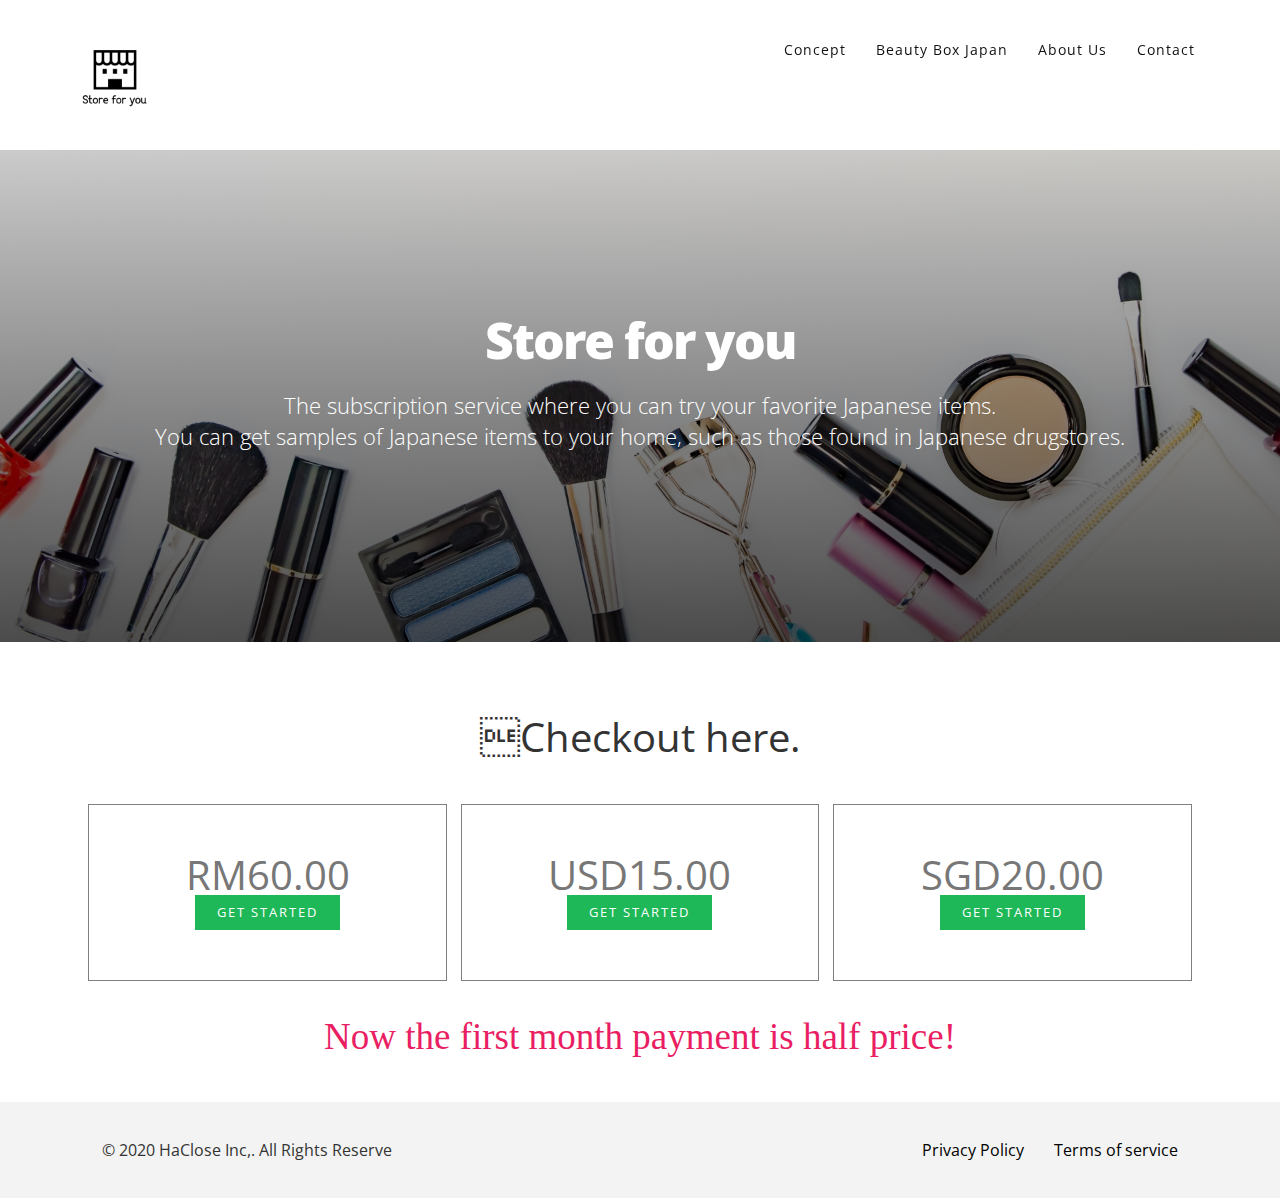
==== commit b6a072ed: "・ストライプをアナウンス ・フッターのデザイン修正 ・コンセプトとチェックアウトのメニュー直す" ====
--- a/checkout.html
+++ b/checkout.html
@@ -51,11 +51,10 @@
         <!-- Collect the nav links, forms, and other content for toggling -->
         <div class="collapse navbar-collapse navbar-right" id="bs-example-navbar-collapse-1">
           <ul class="nav navbar-nav">
+            <li><a class="page-scroll" href="https://store4ufm.com/concept">Concept</a></li>
             <li><a class="page-scroll" href="https://www.beautyboxjapan.com/">Beauty Box Japan</a></li>
             <li><a class="page-scroll" href="https://www.beautyboxjapan.com/about/">about us</a></li>
             <li><a class="page-scroll" href="https://www.beautyboxjapan.com/contact-us/">Contact</a></li>
-            <li><a class="page-scroll" href="https://www.beautyboxjapan.com/store-for-you-terms-of-service/">Terms of service</a></li>
-            <li><a class="page-scroll" href="https://www.beautyboxjapan.com/privacy-policy/">Privacy Policy</a></li>
           </ul>
         </div>
       </div>
@@ -123,11 +122,17 @@
       <!-- <a id="back-top" class="back-to-top page-scroll" href="#main"> <i class="ion-ios-arrow-thin-up"></i> </a>-->
   </div>
     <!-- Scroll To Top Ends-->
-  <div class="footer">
-    <ul class="copyright">
-      © 2020 HaClose Inc,. All Rights Reserve
-    </ul>
-  </div>
+    <div class="footer">
+      <ul>
+        <div class="footer_menue">
+          <li class="footer_contents"><a href="https://www.beautyboxjapan.com/store-for-you-terms-of-service/">Terms of service</a></li>
+          <li class="footer_contents"><a href="https://www.beautyboxjapan.com/privacy-policy/">Privacy Policy</a></li>
+        </div>
+        <li class="copyright">
+        © 2020 HaClose Inc,. All Rights Reserve
+        </li>
+      </ul>
+    </div>
 
   </div> <!-- Main Section -->
 </div>
--- a/css/style.css
+++ b/css/style.css
@@ -2252,22 +2252,31 @@
  ----------- ogawa write -------------
  -----------------------------------------------------*/
 
+a{
+	color: Black;
+}
+
  .content-body{
  	width: 80%;
  	margin: auto;
  }
 
+.marker {
+ background: linear-gradient(transparent 70%, #ff9ece 70%);
+font-weight: bold;
+}
+
 
  .section-title{
  	text-align: center;
  	font-size: 40px;
- 	margin: 80px 0px 30px 0px;
+	margin: 25px 0px 30px 0px;
  }
 
  .section-content{
  	line-height: 30px;
  	text-align: center;
- 	margin-bottom: 55px;
+	margin-bottom: 25px;
  }
 
  .list-three-content-area{
@@ -2278,8 +2287,9 @@
  }
 
  .list-four-content-area{
-	 width: 70%;
-	 margin: 0px auto 50px auto;
+	 width: 24%;
+	 display: inline-block;
+	 vertical-align: text-top;
  }
 
  .list-four .four_content_image{
@@ -2289,8 +2299,23 @@
  }
 
 .text_of_How_to{
-	text-align: left;
-	margin-left: 130px;
+	border-right: 2px solid #f2f1ef;
+	padding: 0px 10px 0px 10px;
+	height: 220px;
+}
+
+.text_of_how_to_last{
+border-right: 0;
+}
+
+.content-area-howto{
+    padding: 0.5em 0.5em;
+    margin: 2em 0;
+    box-shadow: 	3px 6px 10px 3px rgba(0,0,0,.08);
+}
+
+.font_strong{
+	font-weight: bold;
 }
 
 .item_content_area{
@@ -2307,6 +2332,80 @@
  .list-three .three_content_image{
  	width:70%;
  	margin-bottom: 10px;
+ }
+
+ .sticky {
+ 	  position: fixed;
+ 	  bottom: 30px;
+ 	  right: 30px;
+ 	  padding: 3px 10px;
+ 		z-index: 1 ;
+ }
+
+ .text_of_order{
+ 	display: inline-block;
+   color: #FFF;/*文字色*/
+ 	background-color: #1eb858;
+   line-height: 1;
+   text-decoration: none;
+   letter-spacing: 0.05em;/*字間*/
+   padding: 0.2em 1em;/*ボタン内の余白*/
+   border-radius: 3px;/*角の丸み*/
+     cursor: pointer;
+   box-shadow: 0 2px 2px 0 rgba(0,0,0,0.14), 0 1px 5px 0 rgba(0,0,0,0.12), 0 3px 1px -2px rgba(0,0,0,0.2);/*影*/
+   -webkit-tap-highlight-color: transparent;
+   transition: .3s ease-out;/*変化を緩やかに*/
+ 	padding: 20px 30px 20px 30px;
+ 	font-weight: bold;
+ }
+
+ .order-checkbox{
+ 	text-align: center;
+ 	margin: auto;
+ }
+
+ #modal-content{
+ 	width: 50% ;
+ 	margin: 0 ;
+ 	padding: 10px 20px ;
+ 	border: 2px solid #aaa ;
+ 	background: #fff ;
+ 	position: fixed ;
+ 	display: none ;
+ 	z-index: 2 ;
+ }
+
+ #modal-overlay{
+ 	z-index:1;
+ 	display:none;
+ 	position:fixed;
+ 	top:0;
+ 	left:0;
+ 	width:100%;
+ 	height:120%;
+ 	background-color:rgba(0,0,0,0.75);
+ 	width:100%;
+ 	height:120%;
+ 	position:fixed;
+ 	top:0;
+ 	left:0;
+ }
+
+ .order-text{
+ 	font-size: 18px;
+ 	line-height: 30px;
+ 	margin-bottom: 30px;
+ }
+
+ .order-form {
+ 	text-align: center;
+ 	padding: 0.5em 0.5em;
+ 	margin: 0.5em 0;
+ }
+
+ .order {
+ 	text-align: center;
+ 	padding: 0.5em 0.5em;
  }
 
 .campaign {
@@ -2348,6 +2447,27 @@
 	 margin-bottom:30px;
  }
 
+ .announce{
+	 text-align: center;
+	 margin: 10px 0px 20px 0px;
+	 color: #e91e63;
+ }
+
+ .copyright{
+ 	float: left;
+ 	margin-left: 8%;
+ }
+
+ .footer_contents{
+ 	float: right;
+ 	margin-left:30px;
+ }
+
+ .footer_menue{
+ 	margin-right: 8%;
+ 	color: Black;
+ }
+
  @media only screen and (min-width: 1024px) and (max-width: 1410px) {
 	 .list-three-price {
      text-align: center;
@@ -2366,8 +2486,14 @@
     margin: 12px;
 	}
 	.list-four-content-area{
-	 width: 70%;
-	 margin: 0px auto 50px auto;
+	 width: 90%;
+	}
+
+	.text_of_How_to{
+		height: auto;
+		border-top: 2px solid #f2f1ef;
+		border-right: 0;
+		padding: 15px;
 	}
 
 	.list-three-price{
@@ -2384,6 +2510,10 @@
 		font-size: 26px;
 	}
 
+	#modal-content{
+  	width: 90% ;
+  }
+
 }
 
 @media screen and (min-width: 400px) and (max-width: 699px) {
@@ -2408,6 +2538,10 @@
 	.text_of_How_to {
 		text-align: unset;
 		margin-left: 0px;
+		border-right: 0;
+		border-top: 2px solid #f2f1ef;
+		padding: 1.25rem 0;
+	height: auto;
 	}
 
 	.item_content_area{
@@ -2446,16 +2580,40 @@
 	 margin-bottom: 30px;
  }
 
+ #modal-content{
+	 width: 90% ;
+	}
+
+	.copyright {
+	    text-align: center;
+	    margin-top: 15px;
+	    margin-left: 0px;
+			float: none;
+	}
+
+	.footer_menue {
+		text-align: center;
+		margin-right: 0px;
+	}
+	.footer_contents {
+		display: inline;
+		margin: 0px 10px 0px 10px;
+		float: none;
+
 }
 
 @media screen and (max-width: 399px) {
+	.content-body {
+    width: 90%;
+	}
+
 	.list-three-content-area{
-		width: 85%;
+		width: 100%;
 
 	}
 
 	.list-four-content-area {
-	    width: 85%;
+	    width: 100%;
 	    margin: 0px;
 	    display: inline-grid;
 	}
@@ -2466,9 +2624,16 @@
     margin-top: 30px;
 	}
 
+.section-title{
+	    margin: 30px 0px 30px 0px;
+}
+
 .text_of_How_to {
-	text-align: unset;
-	margin-left: 0px;
+	margin: 0px 10px 0px 10px;
+	border-top: 2px solid #f2f1ef;
+	border-right: 0;
+	padding: 20px 5px;
+	height: auto;
 }
 
 .item_content_area{
@@ -2510,10 +2675,27 @@
     margin-bottom: 30px;
 	}
 
-}
-
-.copyright{
-	text-align: center;
+	#modal-content{
+		width: 90% ;
+	}
+
+	.copyright {
+	    text-align: center;
+	    margin-top: 15px;
+	    margin-left: 0px;
+			float: none;
+	}
+
+	.footer_menue {
+		text-align: center;
+		margin-right: 0px;
+	}
+	.footer_contents {
+		display: inline;
+		margin: 0px 10px 0px 10px;
+		float: none;
+	}
+
 }
 
 
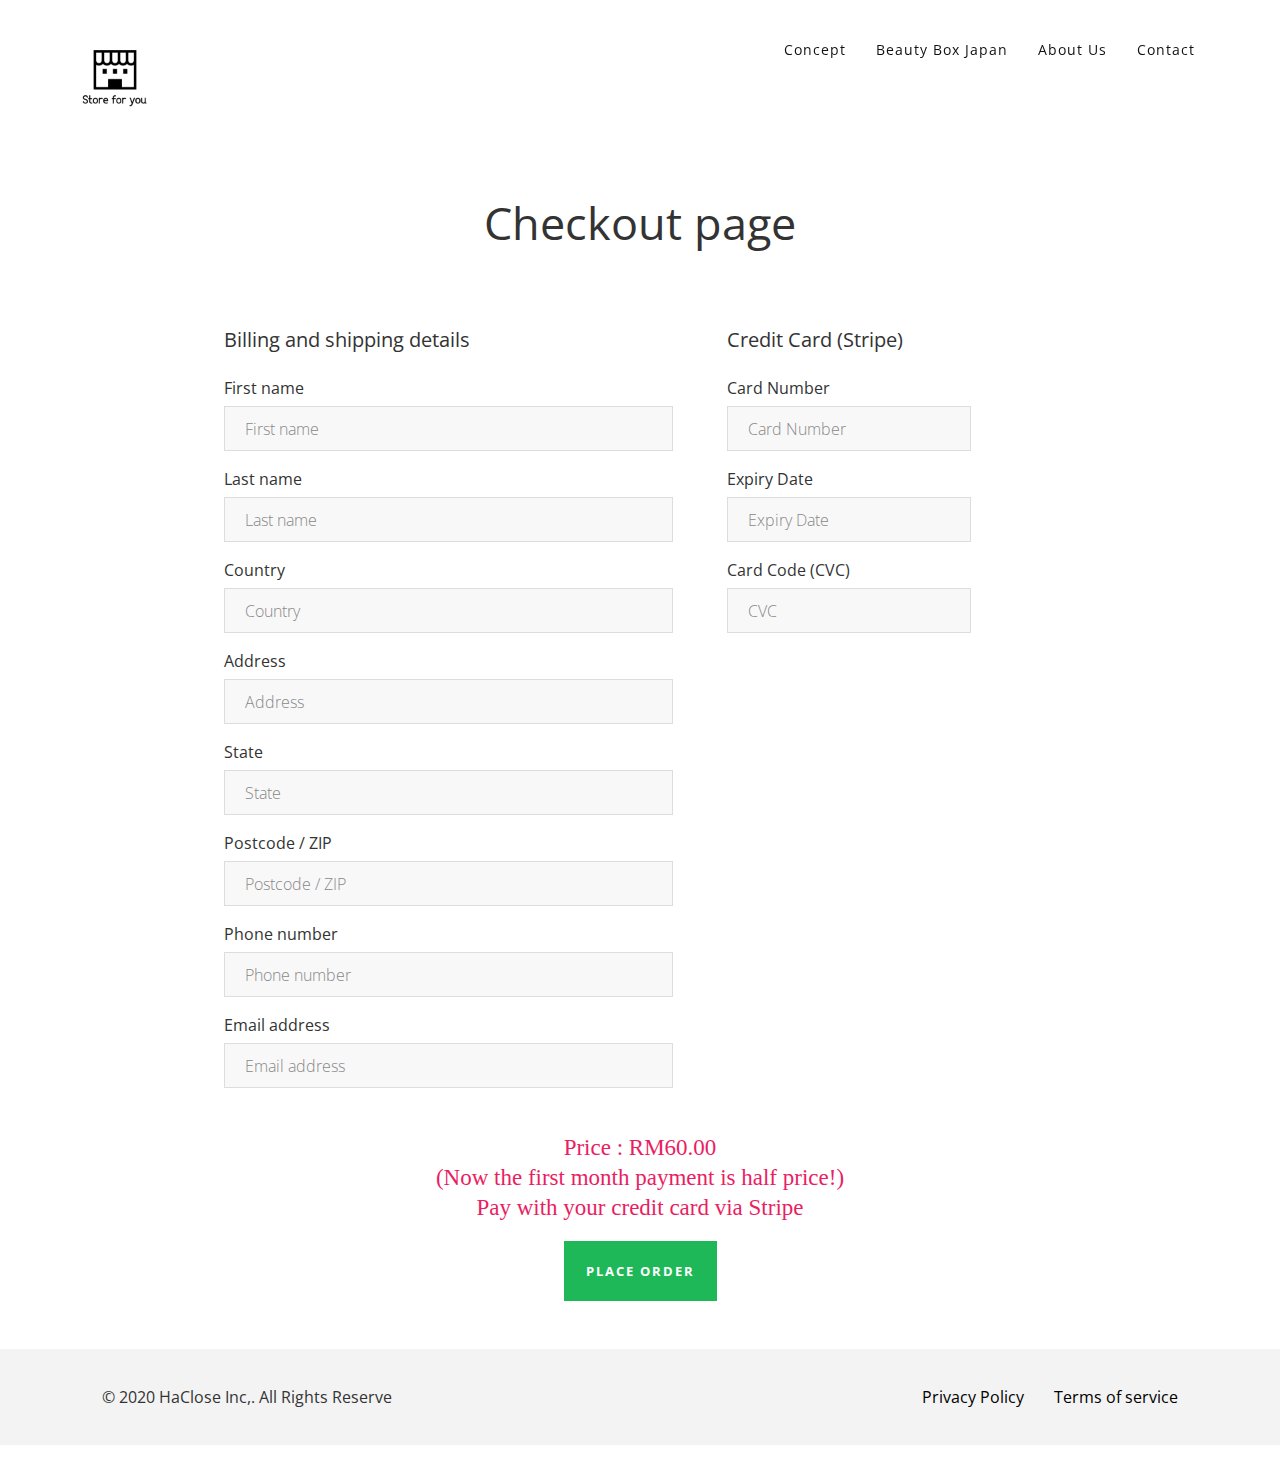
==== commit 58affae6: "checkoutページのUI作成" ====
--- a/checkout.html
+++ b/checkout.html
@@ -64,64 +64,78 @@
   <!-- /.container-fluid -->
   <div class="main app form" id="main"><!-- Main Section-->
     <div class="hero-section">
-      <!-- Tester List -->
-      <!-- Subscribe Form -->
-      <div class="cta-sub no-color" id="purchase">
-        <div class="container">
-          <div class="cta-inner">
-            <div class="form wow fadeInUp" data-wow-delay="0.3s">
-              <h1>
-                Store for you
-              </h1>
-              <p>
-                The subscription service where you can try your favorite Japanese items.<br>
-                You can get samples of Japanese items to your home, such as those found in Japanese drugstores.
-              </p>
-            </div>
-          </div>
-        </div>
       </div>
-    </div>
-      <div class="content-area">
-        <ul class="list-three-price">
-          <h3 class="section-title">
-            Checkout here.
-          </h3>
-          <li class="pricing">
-            <h4>
-              RM60.00
-            </h4>
-            <div class="join">
-              <button class="btn btn-primary btn-action btn-fill checkout" value="myr" onclick="gtag('event', 'conversion', {'event_category': 'click', 'event_label': 'myr subscription', 'value': '0'});">Get Started</button>
-            </div>
-          </li>
-          <li class="pricing">
-            <h4>
-              USD15.00
-            </h4>
-            <div class="join">
-              <button class="btn btn-primary btn-action btn-fill checkout"  value="usd" onclick="gtag('event', 'conversion', {'event_category': 'click', 'event_label': 'usd subscription', 'value': '0'});">Get Started</button>
-            </div>
-          </li>
-          <li class="pricing">
-            <h4>
-              SGD20.00
-            </h4>
-            <div class="join">
-              <button class="btn btn-primary btn-action btn-fill checkout"  value="sgd"  onclick="gtag('event', 'conversion', {'event_category': 'click', 'event_label': 'sgd subscription', 'value': '0'});">Get Started</button>
-            </div>
-          </li>
-        </ul>
-        <div class="campaign">
-          Now the first month payment is half price!
-        </div>
-      </div>
-
-      </div>
+    <div class="content-body-checkout">
+    <h1 class="page_title">
+      Checkout page
+    </h1>
+    <div class="checkout_form">
+    <h2 class="section_title">
+      Billing and shipping details
+    </h2>
+    <h3 class="form_title">
+      First name<br>
+    </h3>
+      <input type="text" id="customerName" class="form" placeholder="First name">
+    <h3 class="form_title">
+      Last name<br>
+    </h3>
+      <input type="text" id="customerName" class="form" placeholder="Last name">
+    <h3 class="form_title">
+      Country<br>
+    </h3>
+      <input type="text" id="customerName" class="form" placeholder="Country">
+    <h3 class="form_title">
+      Address<br>
+    </h3>
+      <input type="text" id="customerName" class="form" placeholder="Address">
+    <h3 class="form_title">
+      State<br>
+    </h3>
+      <input type="text" id="customerName" class="form" placeholder="State">
+    <h3 class="form_title">
+      Postcode / ZIP<br>
+    </h3>
+      <input type="text" id="customerName" class="form" placeholder="Postcode / ZIP">
+    <h3 class="form_title">
+      Phone number<br>
+    </h3>
+      <input type="text" id="customerName" class="form" placeholder="Phone number">
+    <h3 class="form_title">
+      Email address<br>
+    </h3>
+      <input type="text" id="customerName" class="form" placeholder="Email address">
+  </div>
+  <div class="checkout_form_card">
+    <h2 class="section_title">
+      Credit Card (Stripe)
+    </h2>
+    <h3 class="form_title">
+      Card Number<br>
+    </h3>
+      <input type="text" id="customerName" class="form" placeholder="Card Number">
+    <h3 class="form_title">
+      Expiry Date<br>
+    </h3>
+      <input type="text" id="customerName" class="form" placeholder="Expiry Date">
+    <h3 class="form_title">
+      Card Code (CVC)<br>
+    </h3>
+      <input type="text" id="customerName" class="form" placeholder="CVC">
+  </div>
+  <diV class="announce_checkout">
+    Price : RM60.00<br>
+    (Now the first month payment is half price!)<br>
+    Pay with your credit card via Stripe
+   </div>
+  <div class="order">
+    <button id="orderbutton" class="btn btn-primary btn-action btn-fill">place order</button>
+  </div>
+
 
       <!-- <a id="back-top" class="back-to-top page-scroll" href="#main"> <i class="ion-ios-arrow-thin-up"></i> </a>-->
-  </div>
     <!-- Scroll To Top Ends-->
+  </div>
     <div class="footer">
       <ul>
         <div class="footer_menue">
--- a/css/style.css
+++ b/css/style.css
@@ -734,8 +734,6 @@
 	color: #1eb858;
 }
 
-
-
 input[type="text"],
 textarea,
 textarea.form-control {
@@ -776,6 +774,14 @@
 input[type="text"]::-webkit-input-placeholder, textarea::-webkit-input-placeholder, textarea.form-control::-webkit-input-placeholder { color: #888; }
 
 
+.checkout_form
+input[type="text"],
+textarea,
+textarea.form-control {
+	width: 90%;
+}
+
+
 
 .signup-form button.btn {
 	height: 45px;
@@ -951,6 +957,8 @@
 	color: #FFFFFF;
 	background: #1eb858;
 	border-color: #1eb858;
+	height: 60px;
+  font-weight: bold;
 }
 
 .app .btn-action:hover {
@@ -2261,6 +2269,11 @@
  	margin: auto;
  }
 
+ .content-body-checkout{
+	 width: 65%;
+	 margin: auto;
+ }
+
 .marker {
  background: linear-gradient(transparent 70%, #ff9ece 70%);
 font-weight: bold;
@@ -2468,6 +2481,45 @@
  	color: Black;
  }
 
+ .page_title{
+	 text-align: center;
+	 font-size: 45px;
+	 margin-bottom: 55px;
+ }
+
+ .checkout_form{
+	 display: inline-block;
+	 vertical-align: top;
+	 width: 60%;
+ }
+
+.checkout_form_card{
+	display: inline-block;
+	vertical-align: top;
+
+}
+
+ .section_title{
+	 font-size: 20px;
+	 margin:30px 0px 30px 0px;
+ }
+
+.form_title{
+	margin: 0px 0px 10px 0px;
+}
+
+ .form{
+	 margin: 0px 0px 20px 0px!important;
+ }
+
+ .announce_checkout{
+	 text-align: center;
+	 line-height: 30px;
+	 margin: 25px 0px 10px 0px;
+	 color: #e91e63;
+	 font-size: 23px;
+ }
+
  @media only screen and (min-width: 1024px) and (max-width: 1410px) {
 	 .list-three-price {
      text-align: center;
@@ -2600,6 +2652,7 @@
 		margin: 0px 10px 0px 10px;
 		float: none;
 
+	}
 }
 
 @media screen and (max-width: 399px) {
@@ -2696,6 +2749,27 @@
 		float: none;
 	}
 
+	.content-body-checkout{
+		width: 80%
+	}
+
+	.app .hero-section {
+    padding: 130px 0 0 0;
+	}
+
+	.checkout_form {
+    width: 100%;
+	}
+
+	.checkout_form_card {
+		width: 100%;
+	}
+
+	.announce_checkout {
+    font-size: 13px;
+		line-height: 18px;
+	}
+
 }
 
 
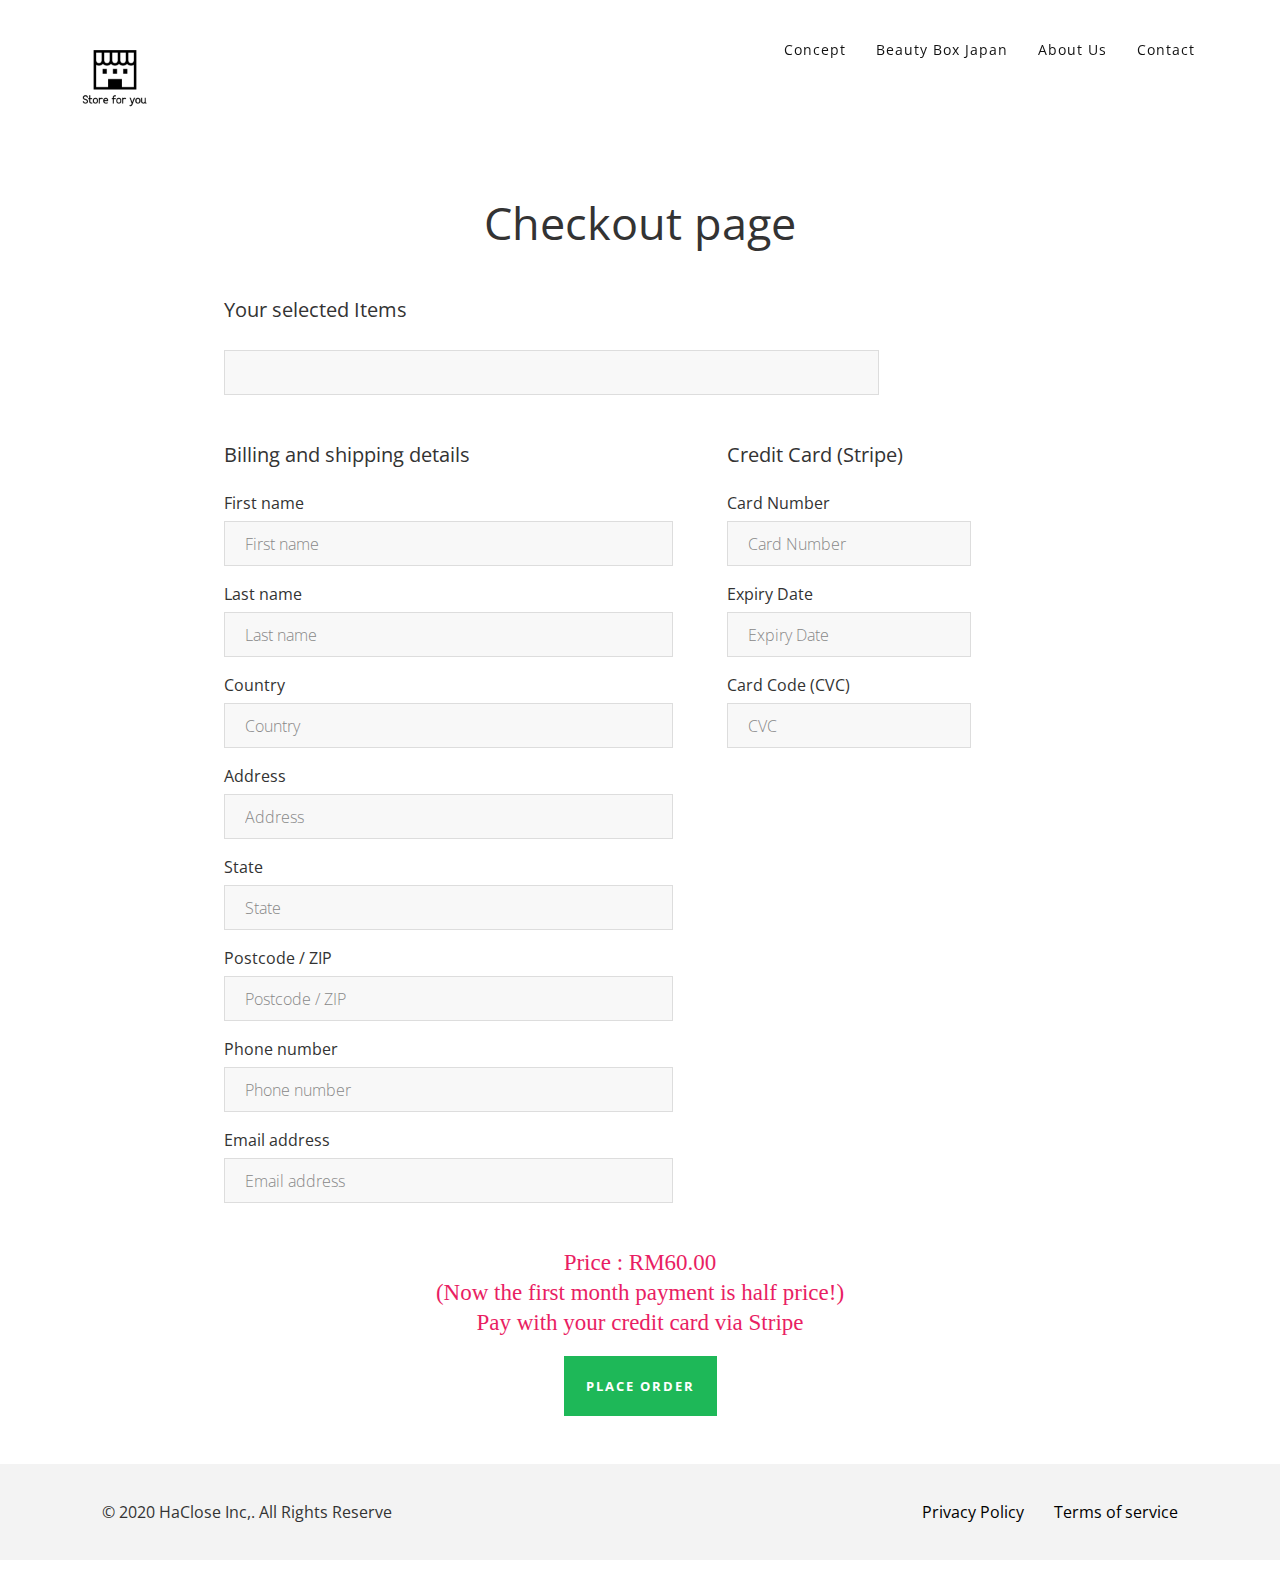
==== commit 73737de8: "Merge pull request #66 from HaClose/feature/move_checkout_page" ====
--- a/checkout.html
+++ b/checkout.html
@@ -39,7 +39,7 @@
 <meta name="google-site-verification" content="akNF8z-DyNMWfZE3L6vnqFJsAGn_zvRTWECIG881DR4" />
 
 </head>
-<body>
+<body onload="getParam()">
 <div class="wrapper">
   <div class="container">
     <nav class="navbar navbar-default navbar-fixed-top">
@@ -69,6 +69,12 @@
     <h1 class="page_title">
       Checkout page
     </h1>
+    <h2 class="section_title">
+        Your selected Items
+    </h2>
+    <form name="selectedProductsForm" action="#">
+        <input type="text" name="selectedProducts" class="form" size="65" readonly="readonly">
+    </form>
     <div class="checkout_form">
     <h2 class="section_title">
       Billing and shipping details
@@ -153,94 +159,13 @@
 <!-- Wrapper-->
 <!-- Checkout start -->
 <script>
-
-  const checkoutButtons = document.getElementsByClassName('checkout');
-  let currency = [];
-  let amount = [];
-  let postCurrency;
-
-  for (let i = 0; i < checkoutButtons.length; i++) {
-
-    currency[i] = checkoutButtons[i].value;
-
-    switch (currency[i]) {
-      case 'myr':
-        amount[i] = 6000;
-        break;
-      case 'usd':
-        amount[i] = 1500;
-        break;
-      case 'sgd':
-        amount[i] = 2000;
-        break;
-    }
-
-    var handler = StripeCheckout.configure({
-      key: 'pk_test_3LYqp76Baj0Z7WuetsAQEJFc',
-      image: 'https://stripe.com/img/documentation/checkout/marketplace.png',
-      locale: 'en',
-      token: function(token) {
-      // Prevent user from leaving page
-      window.onbeforeunload = function() {
-        return "";
-      };
-
-      // Dynamically create a form element to submit the results
-      // to your backend server
-      var form = document.createElement("form");
-      form.setAttribute('method', "POST");
-      form.setAttribute('action', "start_subscription.php");
-
-      // Add the token ID as a hidden field to the form
-      var inputToken = document.createElement("input");
-      inputToken.setAttribute('type', "hidden");
-      inputToken.setAttribute('name', "stripeToken");
-      inputToken.setAttribute('value', token.id);
-      form.appendChild(inputToken);
-
-      // Add the email as a hidden field to the form
-      var inputEmail = document.createElement("input");
-      inputEmail.setAttribute('type', "hidden");
-      inputEmail.setAttribute('name', "stripeEmail");
-      inputEmail.setAttribute('value', token.email);
-      form.appendChild(inputEmail);
-
-      var inputCurrency = document.createElement("input");
-      inputCurrency.setAttribute('type', "hidden");
-      inputCurrency.setAttribute('name', "stripeCurrency");
-      inputCurrency.setAttribute('value', postCurrency);
-      form.appendChild(inputCurrency);
-
-      // Finally, submit the form
-      document.body.appendChild(form);
-
-      // Artificial 1 second delay for testing
-      setTimeout(function() {
-        window.onbeforeunload = null;
-        form.submit();
-      }, 1000);
-      }
-    });
-
-    checkoutButtons[i].addEventListener('click',function(e) {
-      // Open Checkout with further options
-      handler.open({
-        name: 'Store for you',
-        description: 'Subscription Service',
-        panelLabel:'GET STARTED',
-        currency:currency[i],
-        shippingAddress:true,
-        amount: amount[i]
-      });
-      postCurrency = currency[i];
-      e.preventDefault();
-    });
+  function getParam(){
+    let param = location.search;
+    if (!param) return false;
+    param = param.substring(1);
+    param = param.split("=");
+    document.selectedProductsForm.selectedProducts.value = param[1];
   }
-
-// Close Checkout on page navigation
-window.addEventListener('popstate', function() {
-	handler.close();
-});
 </script>
 <!-- Checkout end -->
 </body>
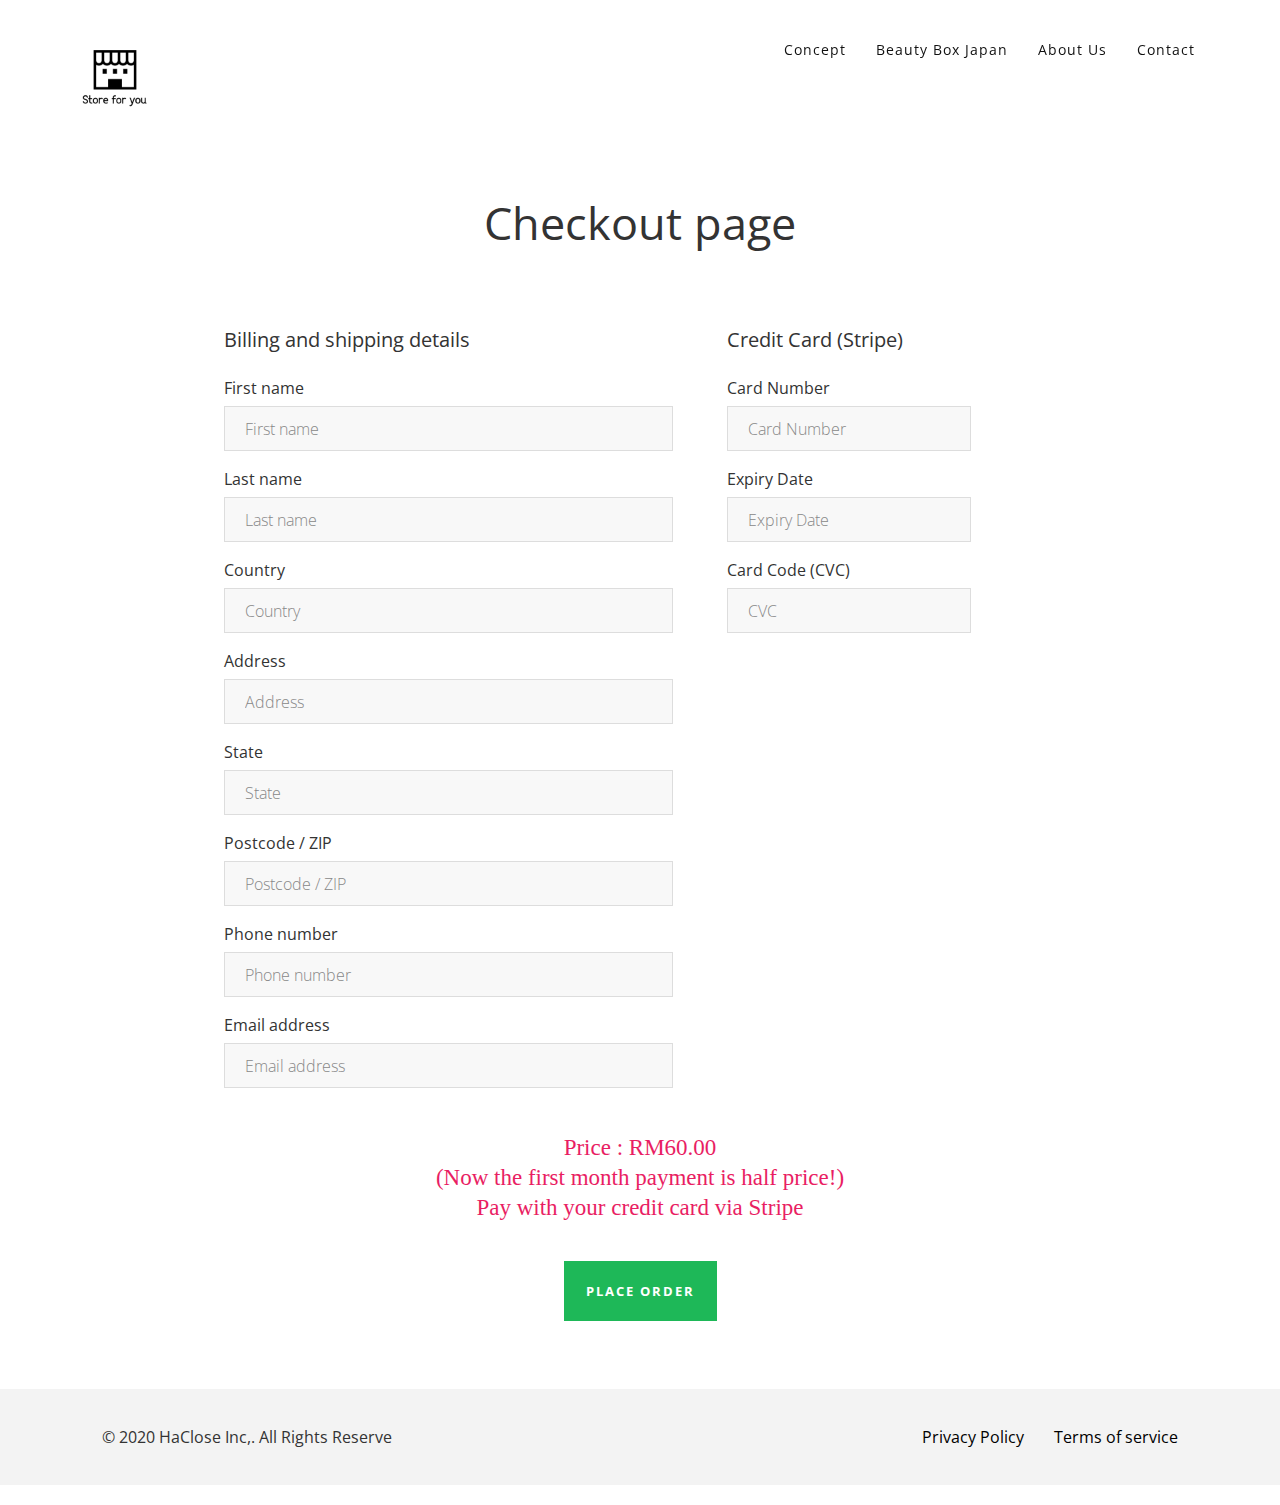
==== commit 00865c64: "チェックアウトを押したら完了をしたことを伝えるメッセージを表示する" ====
--- a/checkout.html
+++ b/checkout.html
@@ -17,7 +17,7 @@
 <!-- Resource style -->
 <link href="css/style.css" rel="stylesheet" type="text/css" media="all" />
 <!-- Jquery and Js Plugins -->
-<script type="text/javascript" src="js/jquery-2.1.1.js"></script>
+<script type="text/javascript" src="js/jquery-3.4.1.min.js"></script>
 <script type="text/javascript" src="js/bootstrap.min.js"></script>
 
 <script type="text/javascript" src="js/plugins.js"></script>
@@ -39,7 +39,7 @@
 <meta name="google-site-verification" content="akNF8z-DyNMWfZE3L6vnqFJsAGn_zvRTWECIG881DR4" />
 
 </head>
-<body onload="getParam()">
+<body>
 <div class="wrapper">
   <div class="container">
     <nav class="navbar navbar-default navbar-fixed-top">
@@ -69,12 +69,6 @@
     <h1 class="page_title">
       Checkout page
     </h1>
-    <h2 class="section_title">
-        Your selected Items
-    </h2>
-    <form name="selectedProductsForm" action="#">
-        <input type="text" name="selectedProducts" class="form" size="65" readonly="readonly">
-    </form>
     <div class="checkout_form">
     <h2 class="section_title">
       Billing and shipping details
@@ -135,7 +129,8 @@
     Pay with your credit card via Stripe
    </div>
   <div class="order">
-    <button id="orderbutton" class="btn btn-primary btn-action btn-fill">place order</button>
+    <input type="submit" id="orderbutton" class="btn btn-primary btn-action btn-fill" value="Place Order">
+    <p id="complete"></p>
   </div>
 
 
@@ -159,14 +154,107 @@
 <!-- Wrapper-->
 <!-- Checkout start -->
 <script>
-  function getParam(){
-    let param = location.search;
-    if (!param) return false;
-    param = param.substring(1);
-    param = param.split("=");
-    document.selectedProductsForm.selectedProducts.value = param[1];
+
+  const checkoutButtons = document.getElementsByClassName('checkout');
+  let currency = [];
+  let amount = [];
+  let postCurrency;
+
+  for (let i = 0; i < checkoutButtons.length; i++) {
+
+    currency[i] = checkoutButtons[i].value;
+
+    switch (currency[i]) {
+      case 'myr':
+        amount[i] = 6000;
+        break;
+      case 'usd':
+        amount[i] = 1500;
+        break;
+      case 'sgd':
+        amount[i] = 2000;
+        break;
+    }
+
+    var handler = StripeCheckout.configure({
+      key: 'pk_test_3LYqp76Baj0Z7WuetsAQEJFc',
+      image: 'https://stripe.com/img/documentation/checkout/marketplace.png',
+      locale: 'en',
+      token: function(token) {
+      // Prevent user from leaving page
+      window.onbeforeunload = function() {
+        return "";
+      };
+
+      // Dynamically create a form element to submit the results
+      // to your backend server
+      var form = document.createElement("form");
+      form.setAttribute('method', "POST");
+      form.setAttribute('action', "start_subscription.php");
+
+      // Add the token ID as a hidden field to the form
+      var inputToken = document.createElement("input");
+      inputToken.setAttribute('type', "hidden");
+      inputToken.setAttribute('name', "stripeToken");
+      inputToken.setAttribute('value', token.id);
+      form.appendChild(inputToken);
+
+      // Add the email as a hidden field to the form
+      var inputEmail = document.createElement("input");
+      inputEmail.setAttribute('type', "hidden");
+      inputEmail.setAttribute('name', "stripeEmail");
+      inputEmail.setAttribute('value', token.email);
+      form.appendChild(inputEmail);
+
+      var inputCurrency = document.createElement("input");
+      inputCurrency.setAttribute('type', "hidden");
+      inputCurrency.setAttribute('name', "stripeCurrency");
+      inputCurrency.setAttribute('value', postCurrency);
+      form.appendChild(inputCurrency);
+
+      // Finally, submit the form
+      document.body.appendChild(form);
+
+      // Artificial 1 second delay for testing
+      setTimeout(function() {
+        window.onbeforeunload = null;
+        form.submit();
+      }, 1000);
+      }
+    });
+
+    checkoutButtons[i].addEventListener('click',function(e) {
+      // Open Checkout with further options
+      handler.open({
+        name: 'Store for you',
+        description: 'Subscription Service',
+        panelLabel:'GET STARTED',
+        currency:currency[i],
+        shippingAddress:true,
+        amount: amount[i]
+      });
+      postCurrency = currency[i];
+      e.preventDefault();
+    });
   }
+
+// Close Checkout on page navigation
+window.addEventListener('popstate', function() {
+	handler.close();
+});
+
+
+$(function() {
+  $('#orderbutton').on('sumbit', function() {
+		// 1．textメソッドで書き換え
+		$("#complete").text("Thank you for your placing an order. Our staff will send confirmation email to you!");
+
+    //$("#complete").delay(1000).slideUp('slow');
+	});
+});
+
 </script>
+
 <!-- Checkout end -->
 </body>
 </html>
--- a/css/style.css
+++ b/css/style.css
@@ -163,7 +163,7 @@
    position: fixed;
    opacity: 1;
    background-color: #F2F2F2;
-   z-index: 9999;
+   z-index: 8000;
    text-align: center;
 }
 
@@ -959,6 +959,7 @@
 	border-color: #1eb858;
 	height: 60px;
   font-weight: bold;
+	margin: 20px 0px;
 }
 
 .app .btn-action:hover {
@@ -967,7 +968,9 @@
 	border-color: #1eb858;
 }
 
-
+#cart{
+	width: 40px;
+}
 
 /*----------------------------------------------------
 -------------- Split Home Coming Soon ----------------
@@ -2314,7 +2317,7 @@
 .text_of_How_to{
 	border-right: 2px solid #f2f1ef;
 	padding: 0px 10px 0px 10px;
-	height: 220px;
+	height: auto;
 }
 
 .text_of_how_to_last{
@@ -2325,6 +2328,7 @@
     padding: 0.5em 0.5em;
     margin: 2em 0;
     box-shadow: 	3px 6px 10px 3px rgba(0,0,0,.08);
+		margin-bottom: 70px;
 }
 
 .font_strong{
@@ -2370,6 +2374,9 @@
    transition: .3s ease-out;/*変化を緩やかに*/
  	padding: 20px 30px 20px 30px;
  	font-weight: bold;
+	display: flex;
+  justify-content: center;
+  align-items: center;
  }
 
  .order-checkbox{
@@ -2407,13 +2414,23 @@
  .order-text{
  	font-size: 18px;
  	line-height: 30px;
- 	margin-bottom: 30px;
- }
+ 	margin: 25px 30px 0px 30px;
+  text-align: center;
+ }
+
+
+.order-form input[type="text"], textarea, textarea.form-control{
+	width: 100%
+}
 
  .order-form {
- 	text-align: center;
  	padding: 0.5em 0.5em;
- 	margin: 0.5em 0;
+ 	margin: auto;
+  width: 70%
+ }
+
+ .top_form{
+	margin: 20px 0px 5px 0px;
  }
 
  .order {
@@ -2464,6 +2481,7 @@
 	 text-align: center;
 	 margin: 10px 0px 20px 0px;
 	 color: #e91e63;
+	 font-size: 25px;
  }
 
  .copyright{
@@ -2518,6 +2536,11 @@
 	 margin: 25px 0px 10px 0px;
 	 color: #e91e63;
 	 font-size: 23px;
+ }
+
+ #complete{
+
+
  }
 
  @media only screen and (min-width: 1024px) and (max-width: 1410px) {
@@ -2651,7 +2674,19 @@
 		display: inline;
 		margin: 0px 10px 0px 10px;
 		float: none;
-
+	}
+	.order-text {
+			font-size: 14px;
+			line-height: 25px;
+			margin: 5px;
+	}
+
+	.top_form {
+			margin: 15px 0px 5px 0px;
+	}
+
+	.app .btn-action{
+		margin: 10px 0px;
 	}
 }
 
@@ -2770,6 +2805,19 @@
 		line-height: 18px;
 	}
 
+	.order-text {
+	    font-size: 14px;
+	    line-height: 25px;
+	    margin: 5px;
+	}
+
+	.top_form {
+	    margin: 15px 0px 5px 0px;
+	}
+
+	.app .btn-action{
+		margin: 10px 0px;
+	}
 }
 
 
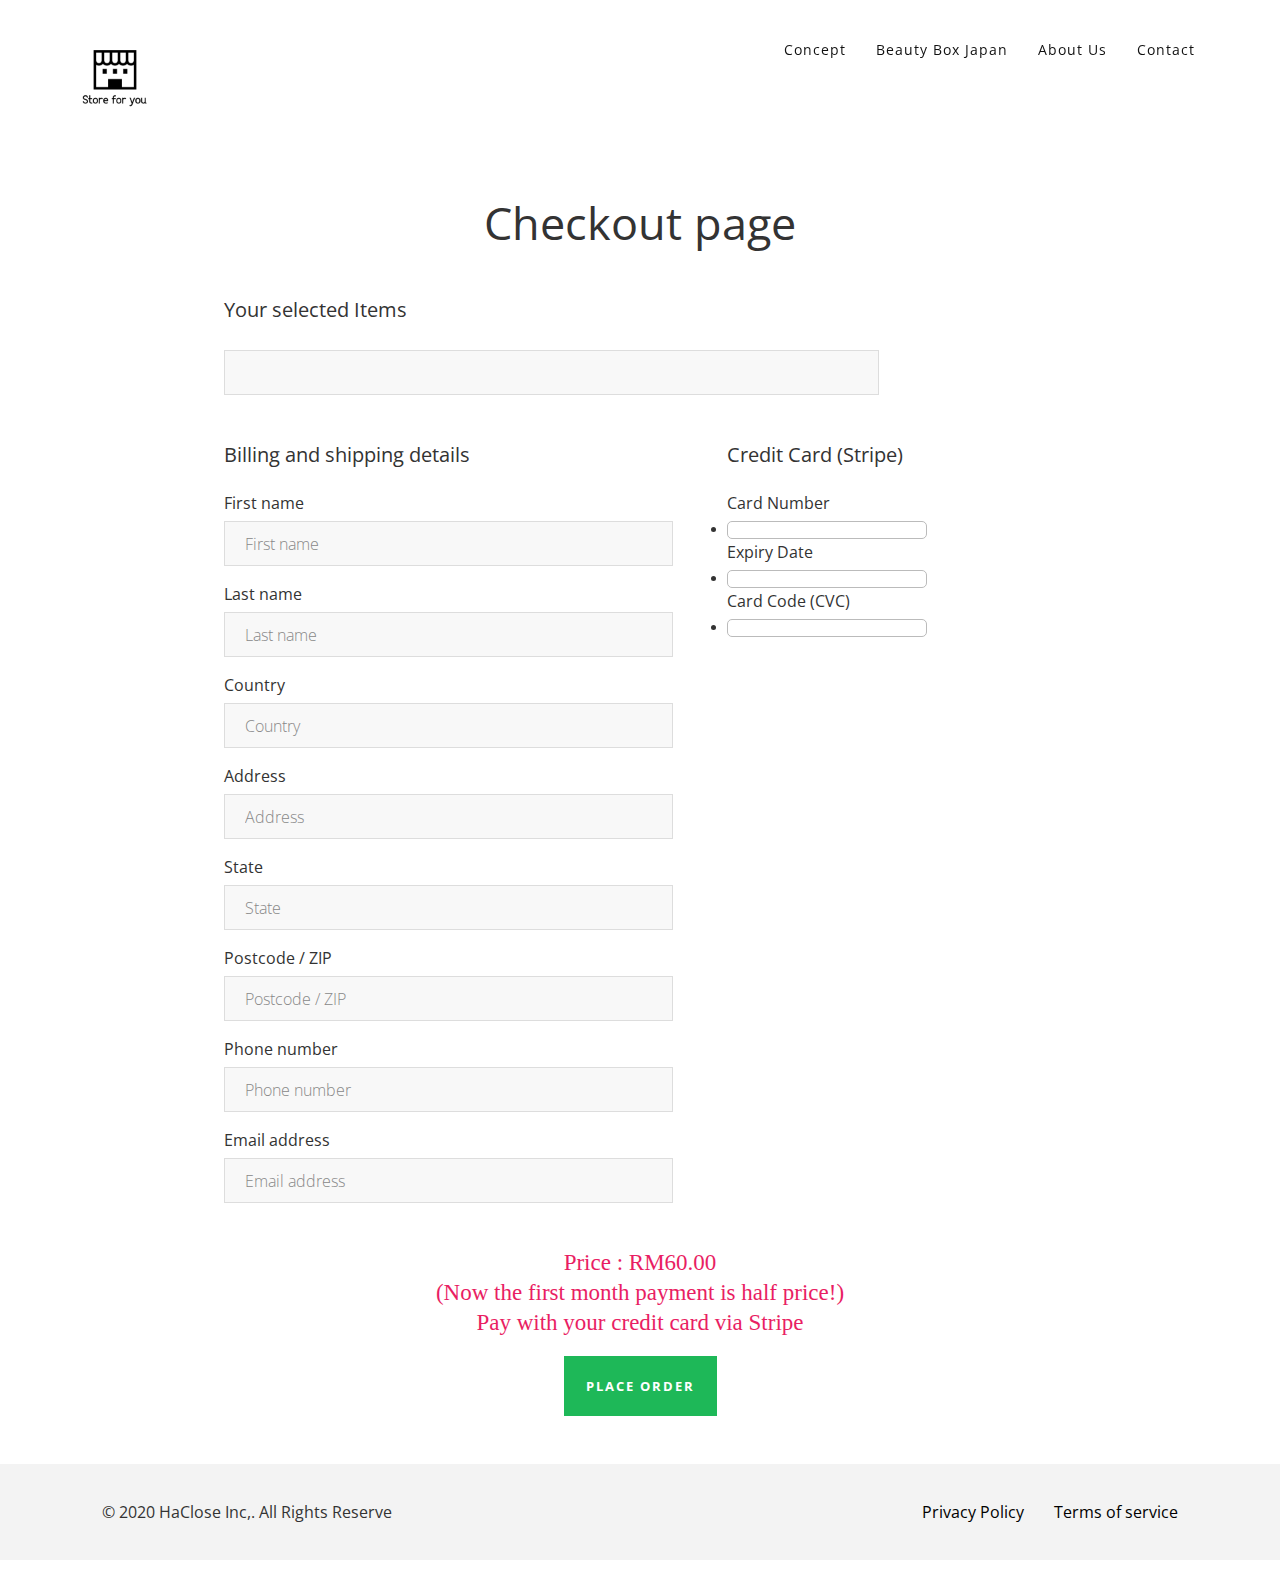
==== commit db482c35: "自作フォームからcheckoutできるよう実装" ====
--- a/checkout.html
+++ b/checkout.html
@@ -17,13 +17,14 @@
 <!-- Resource style -->
 <link href="css/style.css" rel="stylesheet" type="text/css" media="all" />
 <!-- Jquery and Js Plugins -->
-<script type="text/javascript" src="js/jquery-3.4.1.min.js"></script>
+<script type="text/javascript" src="js/jquery-2.1.1.js"></script>
 <script type="text/javascript" src="js/bootstrap.min.js"></script>
 
 <script type="text/javascript" src="js/plugins.js"></script>
 <script type="text/javascript" src="js/menu.js"></script>
 <script type="text/javascript" src="js/custom.js"></script>
 <script src="js/jquery.subscribe.js"></script>
+<script src="https://js.stripe.com/v3/"></script>
 <script src="https://checkout.stripe.com/checkout.js"></script>
 
 <!-- Global site tag (gtag.js) - Google Analytics -->
@@ -39,7 +40,7 @@
 <meta name="google-site-verification" content="akNF8z-DyNMWfZE3L6vnqFJsAGn_zvRTWECIG881DR4" />
 
 </head>
-<body>
+<body onload="getParam()">
 <div class="wrapper">
   <div class="container">
     <nav class="navbar navbar-default navbar-fixed-top">
@@ -69,68 +70,77 @@
     <h1 class="page_title">
       Checkout page
     </h1>
-    <div class="checkout_form">
     <h2 class="section_title">
-      Billing and shipping details
+        Your selected Items
     </h2>
-    <h3 class="form_title">
-      First name<br>
-    </h3>
-      <input type="text" id="customerName" class="form" placeholder="First name">
-    <h3 class="form_title">
-      Last name<br>
-    </h3>
-      <input type="text" id="customerName" class="form" placeholder="Last name">
-    <h3 class="form_title">
-      Country<br>
-    </h3>
-      <input type="text" id="customerName" class="form" placeholder="Country">
-    <h3 class="form_title">
-      Address<br>
-    </h3>
-      <input type="text" id="customerName" class="form" placeholder="Address">
-    <h3 class="form_title">
-      State<br>
-    </h3>
-      <input type="text" id="customerName" class="form" placeholder="State">
-    <h3 class="form_title">
-      Postcode / ZIP<br>
-    </h3>
-      <input type="text" id="customerName" class="form" placeholder="Postcode / ZIP">
-    <h3 class="form_title">
-      Phone number<br>
-    </h3>
-      <input type="text" id="customerName" class="form" placeholder="Phone number">
-    <h3 class="form_title">
-      Email address<br>
-    </h3>
-      <input type="text" id="customerName" class="form" placeholder="Email address">
-  </div>
-  <div class="checkout_form_card">
-    <h2 class="section_title">
-      Credit Card (Stripe)
-    </h2>
-    <h3 class="form_title">
-      Card Number<br>
-    </h3>
-      <input type="text" id="customerName" class="form" placeholder="Card Number">
-    <h3 class="form_title">
-      Expiry Date<br>
-    </h3>
-      <input type="text" id="customerName" class="form" placeholder="Expiry Date">
-    <h3 class="form_title">
-      Card Code (CVC)<br>
-    </h3>
-      <input type="text" id="customerName" class="form" placeholder="CVC">
-  </div>
+    <form name="selectedProductsForm" id="payment-form" method="post" action="start_subscription.php">
+      <input type="text" name="selectedProducts" class="form" size="65" readonly="readonly">
+      <div id="card-errors" role="alert"></div>
+      <div class="checkout_form">
+      <h2 class="section_title">
+        Billing and shipping details
+      </h2>
+      <h3 class="form_title">
+        First name<br>
+      </h3>
+        <input type="text" id="customerFirstName" class="form" placeholder="First name">
+      <h3 class="form_title">
+        Last name<br>
+      </h3>
+        <input type="text" id="customerLastName" class="form" placeholder="Last name">
+      <h3 class="form_title">
+        Country<br>
+      </h3>
+        <input type="text" id="customerCountry" class="form" placeholder="Country">
+      <h3 class="form_title">
+        Address<br>
+      </h3>
+        <input type="text" id="customerAddress" class="form" placeholder="Address">
+      <h3 class="form_title">
+        State<br>
+      </h3>
+        <input type="text" id="customerState" class="form" placeholder="State">
+      <h3 class="form_title">
+        Postcode / ZIP<br>
+      </h3>
+        <input type="text" id="customerPostcode" class="form" placeholder="Postcode / ZIP">
+      <h3 class="form_title">
+        Phone number<br>
+      </h3>
+        <input type="text" id="customerPhoneNumber" class="form" placeholder="Phone number">
+      <h3 class="form_title">
+        Email address<br>
+      </h3>
+        <input type="text" id="customerEmail" class="form" placeholder="Email address">
+    </div>
+    <div class="checkout_form_card">
+      <h2 class="section_title">
+        Credit Card (Stripe)
+      </h2>
+      <h3 class="form_title">
+        Card Number<br>
+      </h3>
+        <!--<input type="text" id="customerCardNumber" class="form" placeholder="Card Number">-->
+        <li><div id="card-number" class="stripe-input"></div></li>
+      <h3 class="form_title">
+        Expiry Date<br>
+      </h3>
+        <!--<input type="text" id="customerExpiryDate" class="form" placeholder="Expiry Date">-->
+        <li><div id="card-expiry" class="stripe-input"></div></li>
+      <h3 class="form_title">
+        Card Code (CVC)<br>
+      </h3>
+        <!--<input type="text" id="customerCVC" class="form" placeholder="CVC">-->
+        <li><div id="card-cvc" class="stripe-input"></div></li>
+    </div>
+  </form>
   <diV class="announce_checkout">
     Price : RM60.00<br>
     (Now the first month payment is half price!)<br>
     Pay with your credit card via Stripe
    </div>
   <div class="order">
-    <input type="submit" id="orderbutton" class="btn btn-primary btn-action btn-fill" value="Place Order">
-    <p id="complete"></p>
+    <button id="orderbutton" class="btn btn-primary btn-action btn-fill">place order</button>
   </div>
 
 
@@ -154,107 +164,61 @@
 <!-- Wrapper-->
 <!-- Checkout start -->
 <script>
-
-  const checkoutButtons = document.getElementsByClassName('checkout');
-  let currency = [];
-  let amount = [];
-  let postCurrency;
-
-  for (let i = 0; i < checkoutButtons.length; i++) {
-
-    currency[i] = checkoutButtons[i].value;
-
-    switch (currency[i]) {
-      case 'myr':
-        amount[i] = 6000;
-        break;
-      case 'usd':
-        amount[i] = 1500;
-        break;
-      case 'sgd':
-        amount[i] = 2000;
-        break;
+  let param = location.search;
+  const publicKey = 'pk_test_3LYqp76Baj0Z7WuetsAQEJFc';
+  var stripe = Stripe(publicKey);
+  var elements = stripe.elements();
+  const cardNumber = elements.create('cardNumber',{placeholder:'card Number'});
+  cardNumber.mount('#card-number');
+  const cardExpiry = elements.create('cardExpiry',{placeholder:'card Number'});
+  cardExpiry.mount('#card-expiry');
+  const cardCvc = elements.create('cardCvc',{placeholder:'card Number'});
+  cardCvc.mount('#card-cvc');
+  let customerName = '';
+  let customerEmail = '';
+
+  function getParam(){
+    if (!param) return false;
+    param = param.substring(1);
+    param = param.split("=");
+    document.selectedProductsForm.selectedProducts.value = param[1];
+  }
+
+  document.getElementById("orderbutton").onclick = function(e) {
+    const request = new XMLHttpRequest();
+    customerName = document.getElementById("customerFirstName").value + document.getElementById("customerLastName").value;
+    customerEmail = document.getElementById("customerEmail").value;
+
+    request.open('POST', 'https://hooks.slack.com/services/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',false);
+    request.setRequestHeader('Content-Type', 'application/x-www-form-urlencoded');
+    //request.send('payload={\"channel\": \"#order\", \"username\": \"' + customerName + '\", \"text\": \"1,2,3,4,5,6,7,8,9\", \"icon_emoji\": \":ghost:\"}');
+    request.send('payload={\"channel\": \"#order\", \"username\": \"' + customerName + '\", \"text\": \"Email=' + customerEmail + ',selectedProducts=' + param + '\", \"icon_emoji\": \":ghost:\"}');
+    if(request.status === 200) {
+
+    // Stripeサーバにクレジットカード情報を送信してクレジットカードトークンを取得する
+    stripe.createToken(cardNumber).then(function(result) {
+        if (result.error) {
+            var errorElement = document.getElementById('card-errors');
+            errorElement.textContent = result.error.message;
+        } else {
+            // クレジットカードトークンを自サーバにsubmitする
+            stripeTokenHandler(result.token);
+        }
+    });
+
+    function stripeTokenHandler(token) {
+    var form = document.getElementById('payment-form');
+    var hiddenInput = document.createElement('input');
+    hiddenInput.setAttribute('type', 'hidden');
+    hiddenInput.setAttribute('name', 'stripeToken');
+    hiddenInput.setAttribute('value', token.id);
+    form.appendChild(hiddenInput);
+
+    form.submit();
     }
-
-    var handler = StripeCheckout.configure({
-      key: 'pk_test_3LYqp76Baj0Z7WuetsAQEJFc',
-      image: 'https://stripe.com/img/documentation/checkout/marketplace.png',
-      locale: 'en',
-      token: function(token) {
-      // Prevent user from leaving page
-      window.onbeforeunload = function() {
-        return "";
-      };
-
-      // Dynamically create a form element to submit the results
-      // to your backend server
-      var form = document.createElement("form");
-      form.setAttribute('method', "POST");
-      form.setAttribute('action', "start_subscription.php");
-
-      // Add the token ID as a hidden field to the form
-      var inputToken = document.createElement("input");
-      inputToken.setAttribute('type', "hidden");
-      inputToken.setAttribute('name', "stripeToken");
-      inputToken.setAttribute('value', token.id);
-      form.appendChild(inputToken);
-
-      // Add the email as a hidden field to the form
-      var inputEmail = document.createElement("input");
-      inputEmail.setAttribute('type', "hidden");
-      inputEmail.setAttribute('name', "stripeEmail");
-      inputEmail.setAttribute('value', token.email);
-      form.appendChild(inputEmail);
-
-      var inputCurrency = document.createElement("input");
-      inputCurrency.setAttribute('type', "hidden");
-      inputCurrency.setAttribute('name', "stripeCurrency");
-      inputCurrency.setAttribute('value', postCurrency);
-      form.appendChild(inputCurrency);
-
-      // Finally, submit the form
-      document.body.appendChild(form);
-
-      // Artificial 1 second delay for testing
-      setTimeout(function() {
-        window.onbeforeunload = null;
-        form.submit();
-      }, 1000);
-      }
-    });
-
-    checkoutButtons[i].addEventListener('click',function(e) {
-      // Open Checkout with further options
-      handler.open({
-        name: 'Store for you',
-        description: 'Subscription Service',
-        panelLabel:'GET STARTED',
-        currency:currency[i],
-        shippingAddress:true,
-        amount: amount[i]
-      });
-      postCurrency = currency[i];
-      e.preventDefault();
-    });
   }
-
-// Close Checkout on page navigation
-window.addEventListener('popstate', function() {
-	handler.close();
-});
-
-
-$(function() {
-  $('#orderbutton').on('sumbit', function() {
-		// 1．textメソッドで書き換え
-		$("#complete").text("Thank you for your placing an order. Our staff will send confirmation email to you!");
-
-    //$("#complete").delay(1000).slideUp('slow');
-	});
-});
-
+}
 </script>
-
 <!-- Checkout end -->
 </body>
 </html>
--- a/css/style.css
+++ b/css/style.css
@@ -163,7 +163,7 @@
    position: fixed;
    opacity: 1;
    background-color: #F2F2F2;
-   z-index: 8000;
+   z-index: 9999;
    text-align: center;
 }
 
@@ -959,7 +959,6 @@
 	border-color: #1eb858;
 	height: 60px;
   font-weight: bold;
-	margin: 20px 0px;
 }
 
 .app .btn-action:hover {
@@ -968,9 +967,7 @@
 	border-color: #1eb858;
 }
 
-#cart{
-	width: 40px;
-}
+
 
 /*----------------------------------------------------
 -------------- Split Home Coming Soon ----------------
@@ -2317,7 +2314,7 @@
 .text_of_How_to{
 	border-right: 2px solid #f2f1ef;
 	padding: 0px 10px 0px 10px;
-	height: auto;
+	height: 220px;
 }
 
 .text_of_how_to_last{
@@ -2328,7 +2325,6 @@
     padding: 0.5em 0.5em;
     margin: 2em 0;
     box-shadow: 	3px 6px 10px 3px rgba(0,0,0,.08);
-		margin-bottom: 70px;
 }
 
 .font_strong{
@@ -2374,9 +2370,6 @@
    transition: .3s ease-out;/*変化を緩やかに*/
  	padding: 20px 30px 20px 30px;
  	font-weight: bold;
-	display: flex;
-  justify-content: center;
-  align-items: center;
  }
 
  .order-checkbox{
@@ -2414,23 +2407,13 @@
  .order-text{
  	font-size: 18px;
  	line-height: 30px;
- 	margin: 25px 30px 0px 30px;
-  text-align: center;
- }
-
-
-.order-form input[type="text"], textarea, textarea.form-control{
-	width: 100%
-}
+ 	margin-bottom: 30px;
+ }
 
  .order-form {
+ 	text-align: center;
  	padding: 0.5em 0.5em;
- 	margin: auto;
-  width: 70%
- }
-
- .top_form{
-	margin: 20px 0px 5px 0px;
+ 	margin: 0.5em 0;
  }
 
  .order {
@@ -2481,7 +2464,6 @@
 	 text-align: center;
 	 margin: 10px 0px 20px 0px;
 	 color: #e91e63;
-	 font-size: 25px;
  }
 
  .copyright{
@@ -2536,11 +2518,6 @@
 	 margin: 25px 0px 10px 0px;
 	 color: #e91e63;
 	 font-size: 23px;
- }
-
- #complete{
-
-
  }
 
  @media only screen and (min-width: 1024px) and (max-width: 1410px) {
@@ -2674,19 +2651,7 @@
 		display: inline;
 		margin: 0px 10px 0px 10px;
 		float: none;
-	}
-	.order-text {
-			font-size: 14px;
-			line-height: 25px;
-			margin: 5px;
-	}
-
-	.top_form {
-			margin: 15px 0px 5px 0px;
-	}
-
-	.app .btn-action{
-		margin: 10px 0px;
+
 	}
 }
 
@@ -2805,21 +2770,15 @@
 		line-height: 18px;
 	}
 
-	.order-text {
-	    font-size: 14px;
-	    line-height: 25px;
-	    margin: 5px;
-	}
-
-	.top_form {
-	    margin: 15px 0px 5px 0px;
-	}
-
-	.app .btn-action{
-		margin: 10px 0px;
-	}
-}
-
+}
+
+.stripe-input {
+    width: 200px;
+    padding:8px;
+    margin-bottom:5px;
+    border: 1px solid #BBBBBB;
+    border-radius:5px;
+}
 
 /*---------------------------------------------------
 ------- Media Queries for Split Layout Ends ---------
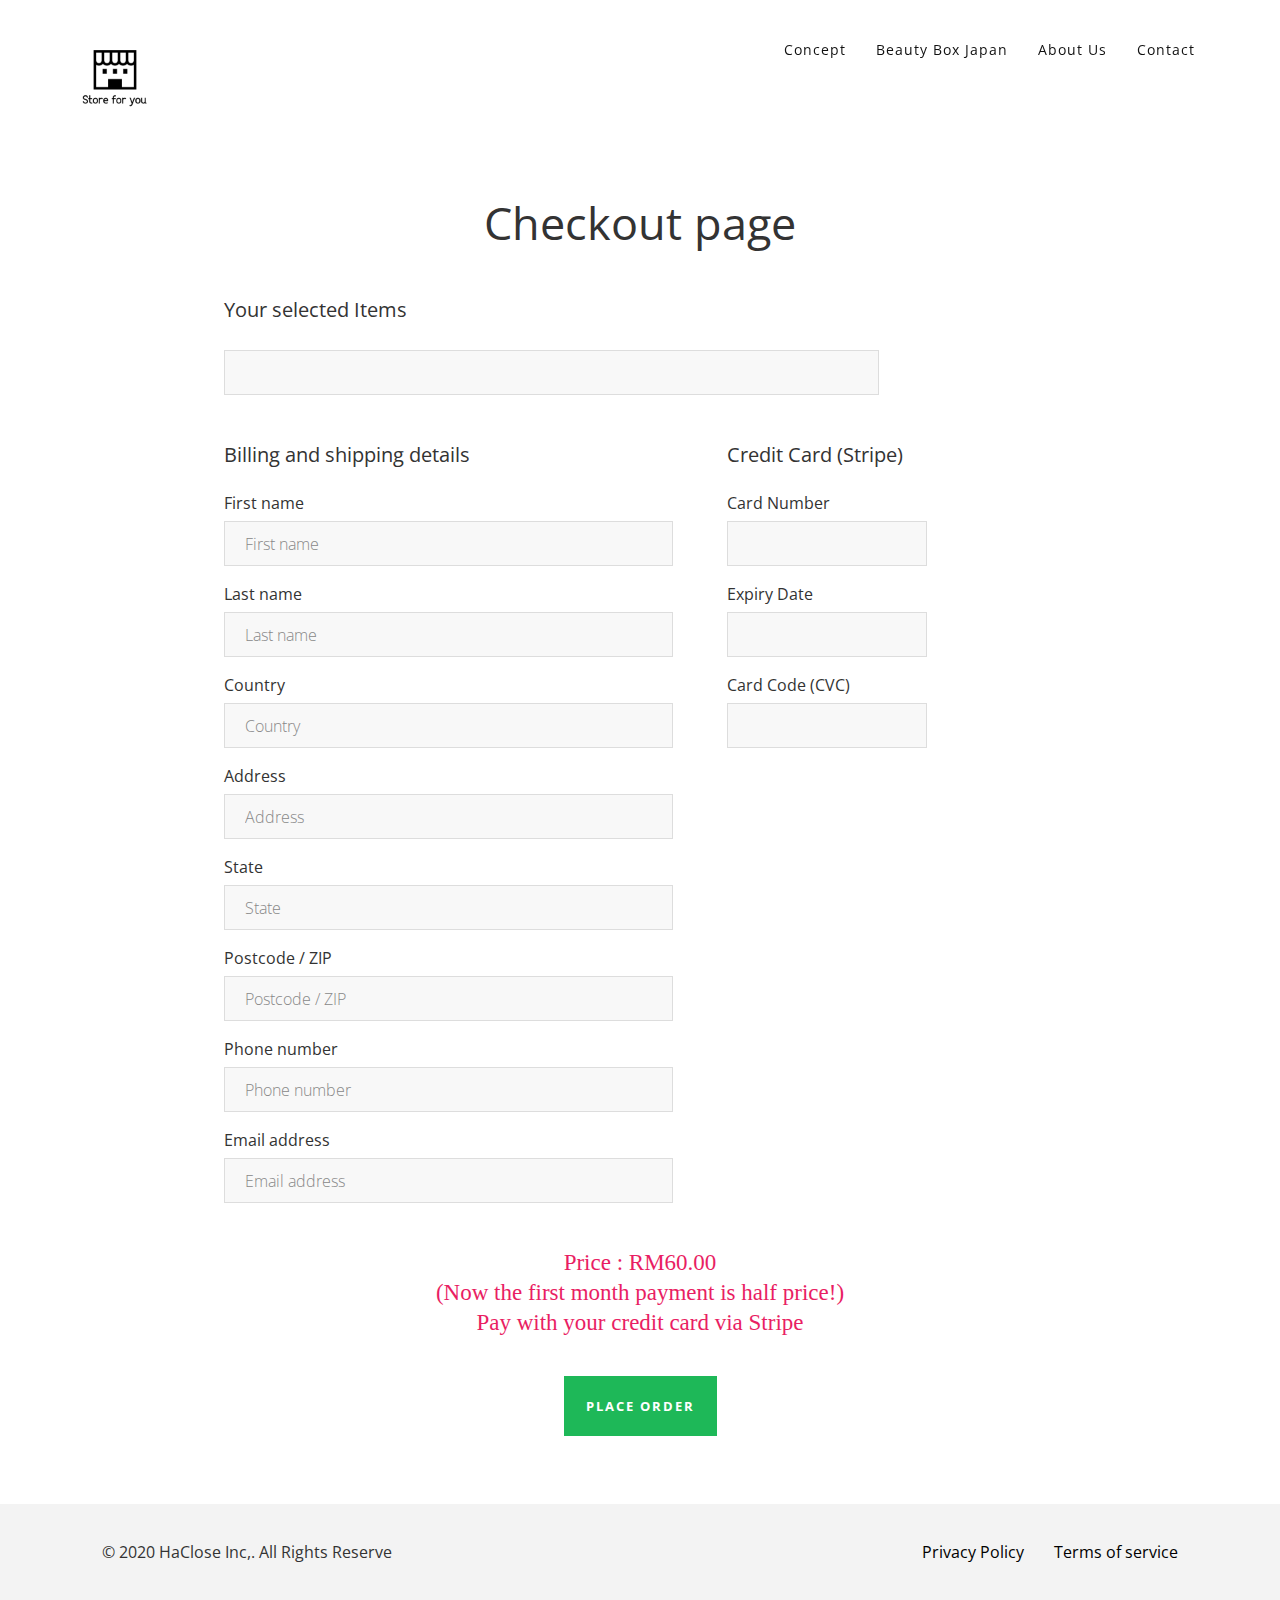
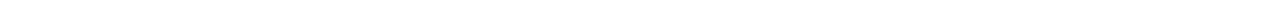
==== commit 9e63312b: "Merge branch 'master' into 20200315_checkout_complete" ====
--- a/checkout.html
+++ b/checkout.html
@@ -1,224 +1,235 @@
-<!DOCTYPE html>
-<html lang="en">
-<head>
-<meta charset="utf-8">
-<title>Store for you</title>
-<link rel="icon" href="images/favicon.ico" sizes="16x16">
-<meta name="viewport" content="width=device-width, initial-scale=1">
-<meta name="description" content="You can get samples of Japanese items you want on Store fo you monthly! We send the Japanese items, skincare , cosmetics, hair care and so on. You can start at only USD15.00. Please try!!">
-<meta name="keywords" content="store for you, subscription, cosme, skin care, hair care, Japan">
-<link href="css/bootstrap.min.css" rel="stylesheet" type="text/css" media="all" />
-<link href="https://fonts.googleapis.com/css?family=Open%20Sans:300,400,500,600,700" rel="stylesheet" type="text/css">
-<link rel="stylesheet" href="css/animate.css">
-<!-- Resource style -->
-<link rel="stylesheet" href="css/owl.carousel.css">
-<link rel="stylesheet" href="css/owl.theme.css">
-<link rel="stylesheet" href="css/ionicons.min.css">
-<!-- Resource style -->
-<link href="css/style.css" rel="stylesheet" type="text/css" media="all" />
-<!-- Jquery and Js Plugins -->
-<script type="text/javascript" src="js/jquery-2.1.1.js"></script>
-<script type="text/javascript" src="js/bootstrap.min.js"></script>
-
-<script type="text/javascript" src="js/plugins.js"></script>
-<script type="text/javascript" src="js/menu.js"></script>
-<script type="text/javascript" src="js/custom.js"></script>
-<script src="js/jquery.subscribe.js"></script>
-<script src="https://js.stripe.com/v3/"></script>
-<script src="https://checkout.stripe.com/checkout.js"></script>
-
-<!-- Global site tag (gtag.js) - Google Analytics -->
-<script async src="https://www.googletagmanager.com/gtag/js?id=UA-109698036-4"></script>
-<script>
-  window.dataLayer = window.dataLayer || [];
-  function gtag(){dataLayer.push(arguments);}
-  gtag('js', new Date());
-
-  gtag('config', 'UA-109698036-4');
-</script>
-
-<meta name="google-site-verification" content="akNF8z-DyNMWfZE3L6vnqFJsAGn_zvRTWECIG881DR4" />
-
-</head>
-<body onload="getParam()">
-<div class="wrapper">
-  <div class="container">
-    <nav class="navbar navbar-default navbar-fixed-top">
-      <div class="container">
-        <!-- Brand and toggle get grouped for better mobile display -->
-        <div class="navbar-header page-scroll">
-          <button type="button" class="navbar-toggle" data-toggle="collapse" data-target="#bs-example-navbar-collapse-1" aria-expanded="false"> <span class="sr-only">Toggle navigation</span> <span class="icon-bar"></span> <span class="icon-bar"></span> <span class="icon-bar"></span> </button>
-          <a class="navbar-brand page-scroll" href="https://store4ufm.com/"><img id="mayu-logo" src="images/storeforyou_logo.jpg" width="90" height="90" alt="storeforyou" /></a> </div>
-        <!-- Collect the nav links, forms, and other content for toggling -->
-        <div class="collapse navbar-collapse navbar-right" id="bs-example-navbar-collapse-1">
-          <ul class="nav navbar-nav">
-            <li><a class="page-scroll" href="https://store4ufm.com/concept">Concept</a></li>
-            <li><a class="page-scroll" href="https://www.beautyboxjapan.com/">Beauty Box Japan</a></li>
-            <li><a class="page-scroll" href="https://www.beautyboxjapan.com/about/">about us</a></li>
-            <li><a class="page-scroll" href="https://www.beautyboxjapan.com/contact-us/">Contact</a></li>
-          </ul>
-        </div>
-      </div>
-    </nav>
-    <!-- /.navbar-collapse -->
-  </div>
-  <!-- /.container-fluid -->
-  <div class="main app form" id="main"><!-- Main Section-->
-    <div class="hero-section">
-      </div>
-    <div class="content-body-checkout">
-    <h1 class="page_title">
-      Checkout page
-    </h1>
-    <h2 class="section_title">
-        Your selected Items
-    </h2>
-    <form name="selectedProductsForm" id="payment-form" method="post" action="start_subscription.php">
-      <input type="text" name="selectedProducts" class="form" size="65" readonly="readonly">
-      <div id="card-errors" role="alert"></div>
-      <div class="checkout_form">
-      <h2 class="section_title">
-        Billing and shipping details
-      </h2>
-      <h3 class="form_title">
-        First name<br>
-      </h3>
-        <input type="text" id="customerFirstName" class="form" placeholder="First name">
-      <h3 class="form_title">
-        Last name<br>
-      </h3>
-        <input type="text" id="customerLastName" class="form" placeholder="Last name">
-      <h3 class="form_title">
-        Country<br>
-      </h3>
-        <input type="text" id="customerCountry" class="form" placeholder="Country">
-      <h3 class="form_title">
-        Address<br>
-      </h3>
-        <input type="text" id="customerAddress" class="form" placeholder="Address">
-      <h3 class="form_title">
-        State<br>
-      </h3>
-        <input type="text" id="customerState" class="form" placeholder="State">
-      <h3 class="form_title">
-        Postcode / ZIP<br>
-      </h3>
-        <input type="text" id="customerPostcode" class="form" placeholder="Postcode / ZIP">
-      <h3 class="form_title">
-        Phone number<br>
-      </h3>
-        <input type="text" id="customerPhoneNumber" class="form" placeholder="Phone number">
-      <h3 class="form_title">
-        Email address<br>
-      </h3>
-        <input type="text" id="customerEmail" class="form" placeholder="Email address">
-    </div>
-    <div class="checkout_form_card">
-      <h2 class="section_title">
-        Credit Card (Stripe)
-      </h2>
-      <h3 class="form_title">
-        Card Number<br>
-      </h3>
-        <!--<input type="text" id="customerCardNumber" class="form" placeholder="Card Number">-->
-        <li><div id="card-number" class="stripe-input"></div></li>
-      <h3 class="form_title">
-        Expiry Date<br>
-      </h3>
-        <!--<input type="text" id="customerExpiryDate" class="form" placeholder="Expiry Date">-->
-        <li><div id="card-expiry" class="stripe-input"></div></li>
-      <h3 class="form_title">
-        Card Code (CVC)<br>
-      </h3>
-        <!--<input type="text" id="customerCVC" class="form" placeholder="CVC">-->
-        <li><div id="card-cvc" class="stripe-input"></div></li>
-    </div>
-  </form>
-  <diV class="announce_checkout">
-    Price : RM60.00<br>
-    (Now the first month payment is half price!)<br>
-    Pay with your credit card via Stripe
-   </div>
-  <div class="order">
-    <button id="orderbutton" class="btn btn-primary btn-action btn-fill">place order</button>
-  </div>
-
-
-      <!-- <a id="back-top" class="back-to-top page-scroll" href="#main"> <i class="ion-ios-arrow-thin-up"></i> </a>-->
-    <!-- Scroll To Top Ends-->
-  </div>
-    <div class="footer">
-      <ul>
-        <div class="footer_menue">
-          <li class="footer_contents"><a href="https://www.beautyboxjapan.com/store-for-you-terms-of-service/">Terms of service</a></li>
-          <li class="footer_contents"><a href="https://www.beautyboxjapan.com/privacy-policy/">Privacy Policy</a></li>
-        </div>
-        <li class="copyright">
-        © 2020 HaClose Inc,. All Rights Reserve
-        </li>
-      </ul>
-    </div>
-
-  </div> <!-- Main Section -->
-</div>
-<!-- Wrapper-->
-<!-- Checkout start -->
-<script>
-  let param = location.search;
-  const publicKey = 'pk_test_3LYqp76Baj0Z7WuetsAQEJFc';
-  var stripe = Stripe(publicKey);
-  var elements = stripe.elements();
-  const cardNumber = elements.create('cardNumber',{placeholder:'card Number'});
-  cardNumber.mount('#card-number');
-  const cardExpiry = elements.create('cardExpiry',{placeholder:'card Number'});
-  cardExpiry.mount('#card-expiry');
-  const cardCvc = elements.create('cardCvc',{placeholder:'card Number'});
-  cardCvc.mount('#card-cvc');
-  let customerName = '';
-  let customerEmail = '';
-
-  function getParam(){
-    if (!param) return false;
-    param = param.substring(1);
-    param = param.split("=");
-    document.selectedProductsForm.selectedProducts.value = param[1];
-  }
-
-  document.getElementById("orderbutton").onclick = function(e) {
-    const request = new XMLHttpRequest();
-    customerName = document.getElementById("customerFirstName").value + document.getElementById("customerLastName").value;
-    customerEmail = document.getElementById("customerEmail").value;
-
-    request.open('POST', 'https://hooks.slack.com/services/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',false);
-    request.setRequestHeader('Content-Type', 'application/x-www-form-urlencoded');
-    //request.send('payload={\"channel\": \"#order\", \"username\": \"' + customerName + '\", \"text\": \"1,2,3,4,5,6,7,8,9\", \"icon_emoji\": \":ghost:\"}');
-    request.send('payload={\"channel\": \"#order\", \"username\": \"' + customerName + '\", \"text\": \"Email=' + customerEmail + ',selectedProducts=' + param + '\", \"icon_emoji\": \":ghost:\"}');
-    if(request.status === 200) {
-
-    // Stripeサーバにクレジットカード情報を送信してクレジットカードトークンを取得する
-    stripe.createToken(cardNumber).then(function(result) {
-        if (result.error) {
-            var errorElement = document.getElementById('card-errors');
-            errorElement.textContent = result.error.message;
-        } else {
-            // クレジットカードトークンを自サーバにsubmitする
-            stripeTokenHandler(result.token);
-        }
-    });
-
-    function stripeTokenHandler(token) {
-    var form = document.getElementById('payment-form');
-    var hiddenInput = document.createElement('input');
-    hiddenInput.setAttribute('type', 'hidden');
-    hiddenInput.setAttribute('name', 'stripeToken');
-    hiddenInput.setAttribute('value', token.id);
-    form.appendChild(hiddenInput);
-
-    form.submit();
-    }
-  }
-}
-</script>
-<!-- Checkout end -->
-</body>
-</html>
+<!DOCTYPE html>
+<html lang="en">
+<head>
+<meta charset="utf-8">
+<title>Store for you</title>
+<link rel="icon" href="images/favicon.ico" sizes="16x16">
+<meta name="viewport" content="width=device-width, initial-scale=1">
+<meta name="description" content="You can get samples of Japanese items you want on Store fo you monthly! We send the Japanese items, skincare , cosmetics, hair care and so on. You can start at only USD15.00. Please try!!">
+<meta name="keywords" content="store for you, subscription, cosme, skin care, hair care, Japan">
+<link href="css/bootstrap.min.css" rel="stylesheet" type="text/css" media="all" />
+<link href="https://fonts.googleapis.com/css?family=Open%20Sans:300,400,500,600,700" rel="stylesheet" type="text/css">
+<link rel="stylesheet" href="css/animate.css">
+<!-- Resource style -->
+<link rel="stylesheet" href="css/owl.carousel.css">
+<link rel="stylesheet" href="css/owl.theme.css">
+<link rel="stylesheet" href="css/ionicons.min.css">
+<!-- Resource style -->
+<link href="css/style.css" rel="stylesheet" type="text/css" media="all" />
+<!-- Jquery and Js Plugins -->
+<script type="text/javascript" src="js/jquery-3.4.1.min.js"></script>
+<script type="text/javascript" src="js/bootstrap.min.js"></script>
+
+<script type="text/javascript" src="js/plugins.js"></script>
+<script type="text/javascript" src="js/menu.js"></script>
+<script type="text/javascript" src="js/custom.js"></script>
+<script src="js/jquery.subscribe.js"></script>
+<script src="https://js.stripe.com/v3/"></script>
+<script src="https://checkout.stripe.com/checkout.js"></script>
+
+<!-- Global site tag (gtag.js) - Google Analytics -->
+<script async src="https://www.googletagmanager.com/gtag/js?id=UA-109698036-4"></script>
+<script>
+  window.dataLayer = window.dataLayer || [];
+  function gtag(){dataLayer.push(arguments);}
+  gtag('js', new Date());
+
+  gtag('config', 'UA-109698036-4');
+</script>
+
+<meta name="google-site-verification" content="akNF8z-DyNMWfZE3L6vnqFJsAGn_zvRTWECIG881DR4" />
+
+</head>
+<body onload="getParam()">
+<div class="wrapper">
+  <div class="container">
+    <nav class="navbar navbar-default navbar-fixed-top">
+      <div class="container">
+        <!-- Brand and toggle get grouped for better mobile display -->
+        <div class="navbar-header page-scroll">
+          <button type="button" class="navbar-toggle" data-toggle="collapse" data-target="#bs-example-navbar-collapse-1" aria-expanded="false"> <span class="sr-only">Toggle navigation</span> <span class="icon-bar"></span> <span class="icon-bar"></span> <span class="icon-bar"></span> </button>
+          <a class="navbar-brand page-scroll" href="https://store4ufm.com/"><img id="mayu-logo" src="images/storeforyou_logo.jpg" width="90" height="90" alt="storeforyou" /></a> </div>
+        <!-- Collect the nav links, forms, and other content for toggling -->
+        <div class="collapse navbar-collapse navbar-right" id="bs-example-navbar-collapse-1">
+          <ul class="nav navbar-nav">
+            <li><a class="page-scroll" href="https://store4ufm.com/concept">Concept</a></li>
+            <li><a class="page-scroll" href="https://www.beautyboxjapan.com/">Beauty Box Japan</a></li>
+            <li><a class="page-scroll" href="https://www.beautyboxjapan.com/about/">about us</a></li>
+            <li><a class="page-scroll" href="https://www.beautyboxjapan.com/contact-us/">Contact</a></li>
+          </ul>
+        </div>
+      </div>
+    </nav>
+    <!-- /.navbar-collapse -->
+  </div>
+  <!-- /.container-fluid -->
+  <div class="main app form" id="main"><!-- Main Section-->
+    <div class="hero-section">
+      </div>
+    <div class="content-body-checkout">
+    <h1 class="page_title">
+      Checkout page
+    </h1>
+    <h2 class="section_title">
+        Your selected Items
+    </h2>
+    <form name="selectedProductsForm" id="payment-form" method="post" action="start_subscription.php">
+      <input type="text" name="selectedProducts" class="form" size="65" readonly="readonly">
+      <div id="card-errors" role="alert"></div>
+      <div class="checkout_form">
+      <h2 class="section_title">
+        Billing and shipping details
+      </h2>
+      <h3 class="form_title">
+        First name<br>
+      </h3>
+        <input type="text" id="customerFirstName" class="form" placeholder="First name">
+      <h3 class="form_title">
+        Last name<br>
+      </h3>
+        <input type="text" id="customerLastName" class="form" placeholder="Last name">
+      <h3 class="form_title">
+        Country<br>
+      </h3>
+        <input type="text" id="customerCountry" class="form" placeholder="Country">
+      <h3 class="form_title">
+        Address<br>
+      </h3>
+        <input type="text" id="customerAddress" class="form" placeholder="Address">
+      <h3 class="form_title">
+        State<br>
+      </h3>
+        <input type="text" id="customerState" class="form" placeholder="State">
+      <h3 class="form_title">
+        Postcode / ZIP<br>
+      </h3>
+        <input type="text" id="customerPostcode" class="form" placeholder="Postcode / ZIP">
+      <h3 class="form_title">
+        Phone number<br>
+      </h3>
+        <input type="text" id="customerPhoneNumber" class="form" placeholder="Phone number">
+      <h3 class="form_title">
+        Email address<br>
+      </h3>
+        <input type="text" id="customerEmail" class="form" placeholder="Email address">
+    </div>
+    <div class="checkout_form_card">
+      <h2 class="section_title">
+        Credit Card (Stripe)
+      </h2>
+      <h3 class="form_title">
+        Card Number<br>
+      </h3>
+        <!--<input type="text" id="customerCardNumber" class="form" placeholder="Card Number">-->
+        <div id="card-number" class="stripe-input"></div>
+      <h3 class="form_title">
+        Expiry Date<br>
+      </h3>
+        <!--<input type="text" id="customerExpiryDate" class="form" placeholder="Expiry Date">-->
+        <div id="card-expiry" class="stripe-input"></div>
+      <h3 class="form_title">
+        Card Code (CVC)<br>
+      </h3>
+        <!--<input type="text" id="customerCVC" class="form" placeholder="CVC">-->
+        <div id="card-cvc" class="stripe-input"></div>
+    </div>
+  </form>
+  <diV class="announce_checkout">
+    Price : RM60.00<br>
+    (Now the first month payment is half price!)<br>
+    Pay with your credit card via Stripe
+   </div>
+  <div class="order">
+    <input type="submit" id="orderbutton" class="btn btn-primary btn-action btn-fill" value="Place Order">
+    <p id="complete"></p>
+  </div>
+
+
+      <!-- <a id="back-top" class="back-to-top page-scroll" href="#main"> <i class="ion-ios-arrow-thin-up"></i> </a>-->
+    <!-- Scroll To Top Ends-->
+  </div>
+    <div class="footer">
+      <ul>
+        <div class="footer_menue">
+          <li class="footer_contents"><a href="https://www.beautyboxjapan.com/store-for-you-terms-of-service/">Terms of service</a></li>
+          <li class="footer_contents"><a href="https://www.beautyboxjapan.com/privacy-policy/">Privacy Policy</a></li>
+        </div>
+        <li class="copyright">
+        © 2020 HaClose Inc,. All Rights Reserve
+        </li>
+      </ul>
+    </div>
+
+  </div> <!-- Main Section -->
+</div>
+<!-- Wrapper-->
+<!-- Checkout start -->
+<script>
+  let param = location.search;
+  const publicKey = 'pk_test_3LYqp76Baj0Z7WuetsAQEJFc';
+  var stripe = Stripe(publicKey);
+  var elements = stripe.elements();
+  const cardNumber = elements.create('cardNumber',{placeholder:'1111 1111 1111 1111'});
+  cardNumber.mount('#card-number');
+  const cardExpiry = elements.create('cardExpiry',{placeholder:'MM/YY'});
+  cardExpiry.mount('#card-expiry');
+  const cardCvc = elements.create('cardCvc',{placeholder:'111'});
+  cardCvc.mount('#card-cvc');
+  let customerName = '';
+  let customerEmail = '';
+
+  function getParam(){
+    if (!param) return false;
+    param = param.substring(1);
+    param = param.split("=");
+    document.selectedProductsForm.selectedProducts.value = param[1];
+  }
+
+  document.getElementById("orderbutton").onclick = function(e) {
+    const request = new XMLHttpRequest();
+    customerName = document.getElementById("customerFirstName").value + document.getElementById("customerLastName").value;
+    customerEmail = document.getElementById("customerEmail").value;
+
+    request.open('POST', 'https://hooks.slack.com/services/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',false);
+    request.setRequestHeader('Content-Type', 'application/x-www-form-urlencoded');
+    //request.send('payload={\"channel\": \"#order\", \"username\": \"' + customerName + '\", \"text\": \"1,2,3,4,5,6,7,8,9\", \"icon_emoji\": \":ghost:\"}');
+    request.send('payload={\"channel\": \"#order\", \"username\": \"' + customerName + '\", \"text\": \"Email=' + customerEmail + ',selectedProducts=' + param + '\", \"icon_emoji\": \":ghost:\"}');
+    if(request.status === 200) {
+
+    // Stripeサーバにクレジットカード情報を送信してクレジットカードトークンを取得する
+    stripe.createToken(cardNumber).then(function(result) {
+        if (result.error) {
+            var errorElement = document.getElementById('card-errors');
+            errorElement.textContent = result.error.message;
+        } else {
+            // クレジットカードトークンを自サーバにsubmitする
+            stripeTokenHandler(result.token);
+        }
+    });
+
+    function stripeTokenHandler(token) {
+    var form = document.getElementById('payment-form');
+    var hiddenInput = document.createElement('input');
+    hiddenInput.setAttribute('type', 'hidden');
+    hiddenInput.setAttribute('name', 'stripeToken');
+    hiddenInput.setAttribute('value', token.id);
+    form.appendChild(hiddenInput);
+
+    form.submit();
+    }
+  }
+
+    $(function() {
+  $('#orderbutton').on('sumbit', function() {
+		// 1．textメソッドで書き換え
+		$("#complete").text("Thank you for your placing an order. Our staff will send confirmation email to you!");
+
+    //$("#complete").delay(1000).slideUp('slow');
+	});
+});
+
+</script>
+
+<!-- Checkout end -->
+</body>
+</html>
--- a/css/style.css
+++ b/css/style.css
@@ -163,7 +163,7 @@
    position: fixed;
    opacity: 1;
    background-color: #F2F2F2;
-   z-index: 9999;
+   z-index: 8000;
    text-align: center;
 }
 
@@ -959,6 +959,7 @@
 	border-color: #1eb858;
 	height: 60px;
   font-weight: bold;
+	margin: 20px 0px;
 }
 
 .app .btn-action:hover {
@@ -967,7 +968,9 @@
 	border-color: #1eb858;
 }
 
-
+#cart{
+	width: 40px;
+}
 
 /*----------------------------------------------------
 -------------- Split Home Coming Soon ----------------
@@ -2314,7 +2317,7 @@
 .text_of_How_to{
 	border-right: 2px solid #f2f1ef;
 	padding: 0px 10px 0px 10px;
-	height: 220px;
+	height: auto;
 }
 
 .text_of_how_to_last{
@@ -2325,6 +2328,7 @@
     padding: 0.5em 0.5em;
     margin: 2em 0;
     box-shadow: 	3px 6px 10px 3px rgba(0,0,0,.08);
+		margin-bottom: 70px;
 }
 
 .font_strong{
@@ -2370,6 +2374,9 @@
    transition: .3s ease-out;/*変化を緩やかに*/
  	padding: 20px 30px 20px 30px;
  	font-weight: bold;
+	display: flex;
+  justify-content: center;
+  align-items: center;
  }
 
  .order-checkbox{
@@ -2407,13 +2414,23 @@
  .order-text{
  	font-size: 18px;
  	line-height: 30px;
- 	margin-bottom: 30px;
- }
+ 	margin: 25px 30px 0px 30px;
+  text-align: center;
+ }
+
+
+.order-form input[type="text"], textarea, textarea.form-control{
+	width: 100%
+}
 
  .order-form {
- 	text-align: center;
  	padding: 0.5em 0.5em;
- 	margin: 0.5em 0;
+ 	margin: auto;
+  width: 70%
+ }
+
+ .top_form{
+	margin: 20px 0px 5px 0px;
  }
 
  .order {
@@ -2464,6 +2481,7 @@
 	 text-align: center;
 	 margin: 10px 0px 20px 0px;
 	 color: #e91e63;
+	 font-size: 25px;
  }
 
  .copyright{
@@ -2518,6 +2536,11 @@
 	 margin: 25px 0px 10px 0px;
 	 color: #e91e63;
 	 font-size: 23px;
+ }
+
+ #complete{
+
+
  }
 
  @media only screen and (min-width: 1024px) and (max-width: 1410px) {
@@ -2651,7 +2674,19 @@
 		display: inline;
 		margin: 0px 10px 0px 10px;
 		float: none;
-
+	}
+	.order-text {
+			font-size: 14px;
+			line-height: 25px;
+			margin: 5px;
+	}
+
+	.top_form {
+			margin: 15px 0px 5px 0px;
+	}
+
+	.app .btn-action{
+		margin: 10px 0px;
 	}
 }
 
@@ -2770,14 +2805,43 @@
 		line-height: 18px;
 	}
 
+	.order-text {
+	    font-size: 14px;
+	    line-height: 25px;
+	    margin: 5px;
+	}
+
+	.top_form {
+	    margin: 15px 0px 5px 0px;
+	}
+
+	.app .btn-action{
+		margin: 10px 0px;
+	}
 }
 
 .stripe-input {
+	/*
     width: 200px;
     padding:8px;
     margin-bottom:5px;
     border: 1px solid #BBBBBB;
-    border-radius:5px;
+	border-radius:5px;
+	*/
+	height: 45px;
+	width: 200px;
+    padding:8px;
+    margin: 0;
+    padding: 0 20px;
+    vertical-align: middle;
+    background: #F8F8F8;
+    border: 1px solid #DDDDDD;
+    font-family: 'Open Sans', sans-serif;
+    font-size: 16px;
+    font-weight: 300;
+    line-height: 50px;
+	color: #888888;
+	margin: 0px 0px 20px 0px!important;
 }
 
 /*---------------------------------------------------
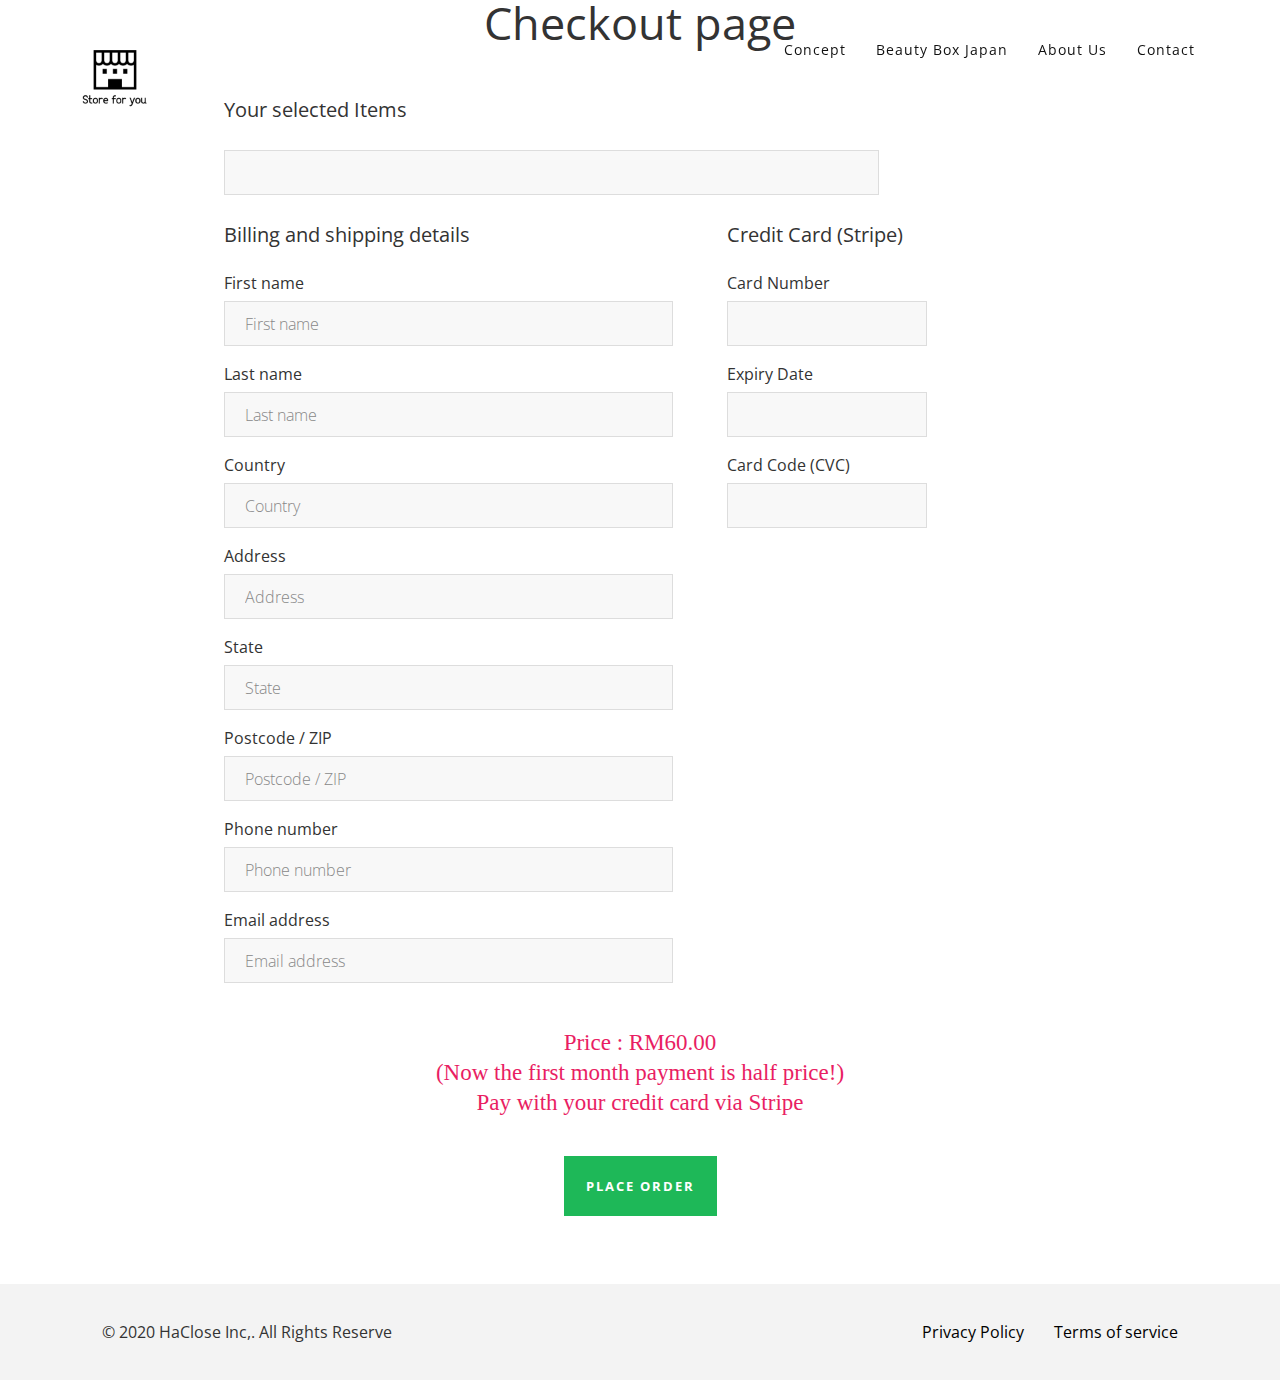
==== commit d983d60b: "不具合修正" ====
--- a/checkout.html
+++ b/checkout.html
@@ -41,7 +41,7 @@
 
 </head>
 <body onload="getParam()">
-<div class="wrapper">
+<div class="checkout_wrapper">
   <div class="container">
     <nav class="navbar navbar-default navbar-fixed-top">
       <div class="container">
@@ -64,8 +64,6 @@
   </div>
   <!-- /.container-fluid -->
   <div class="main app form" id="main"><!-- Main Section-->
-    <div class="hero-section">
-      </div>
     <div class="content-body-checkout">
     <h1 class="page_title">
       Checkout page
@@ -74,9 +72,9 @@
         Your selected Items
     </h2>
     <form name="selectedProductsForm" id="payment-form" method="post" action="start_subscription.php">
-      <input type="text" name="selectedProducts" class="form" size="65" readonly="readonly">
+      <input type="text" name="selectedProducts" class="products_form" size="65" readonly="readonly">
       <div id="card-errors" role="alert"></div>
-      <div class="checkout_form">
+    <div class="checkout_form">
       <h2 class="section_title">
         Billing and shipping details
       </h2>
@@ -148,6 +146,7 @@
       <!-- <a id="back-top" class="back-to-top page-scroll" href="#main"> <i class="ion-ios-arrow-thin-up"></i> </a>-->
     <!-- Scroll To Top Ends-->
   </div>
+
     <div class="footer">
       <ul>
         <div class="footer_menue">
@@ -165,7 +164,7 @@
 <!-- Wrapper-->
 <!-- Checkout start -->
 <script>
-  let param = location.search;
+  let param = '';
   const publicKey = 'pk_test_3LYqp76Baj0Z7WuetsAQEJFc';
   var stripe = Stripe(publicKey);
   var elements = stripe.elements();
@@ -179,6 +178,7 @@
   let customerEmail = '';
 
   function getParam(){
+    param = location.search;
     if (!param) return false;
     param = param.substring(1);
     param = param.split("=");
@@ -190,7 +190,7 @@
     customerName = document.getElementById("customerFirstName").value + document.getElementById("customerLastName").value;
     customerEmail = document.getElementById("customerEmail").value;
 
-    request.open('POST', 'https://hooks.slack.com/services/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',false);
+    request.open('POST', 'https://hooks.slack.com/services/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',false);
     request.setRequestHeader('Content-Type', 'application/x-www-form-urlencoded');
     //request.send('payload={\"channel\": \"#order\", \"username\": \"' + customerName + '\", \"text\": \"1,2,3,4,5,6,7,8,9\", \"icon_emoji\": \":ghost:\"}');
     request.send('payload={\"channel\": \"#order\", \"username\": \"' + customerName + '\", \"text\": \"Email=' + customerEmail + ',selectedProducts=' + param + '\", \"icon_emoji\": \":ghost:\"}');
@@ -220,14 +220,14 @@
   }
 
     $(function() {
-  $('#orderbutton').on('sumbit', function() {
-		// 1．textメソッドで書き換え
-		$("#complete").text("Thank you for your placing an order. Our staff will send confirmation email to you!");
-
-    //$("#complete").delay(1000).slideUp('slow');
-	});
-});
-
+      $('#orderbutton').on('sumbit', function() {
+        // 1．textメソッドで書き換え
+        $("#complete").text("Thank you for your placing an order. Our staff will send confirmation email to you!");
+
+        //$("#complete").delay(1000).slideUp('slow');
+      });
+    });
+  }
 </script>
 
 <!-- Checkout end -->
